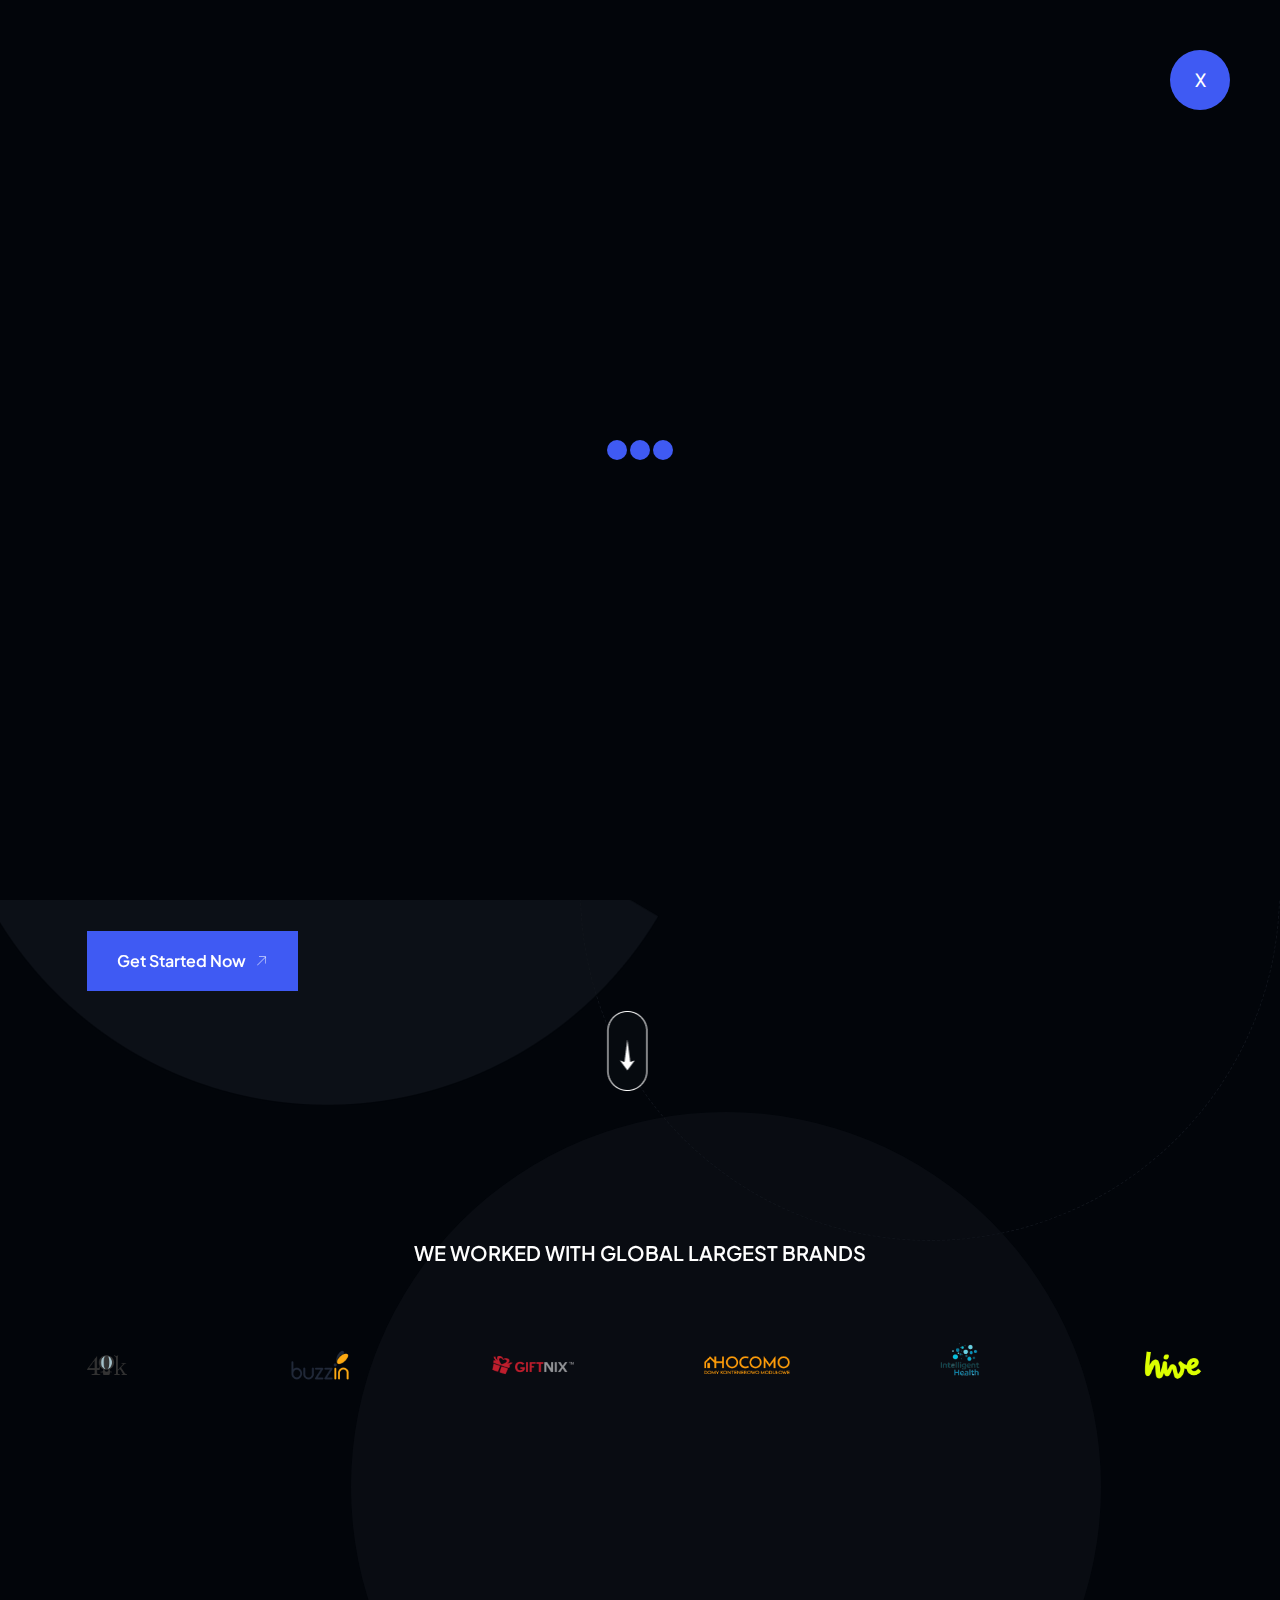
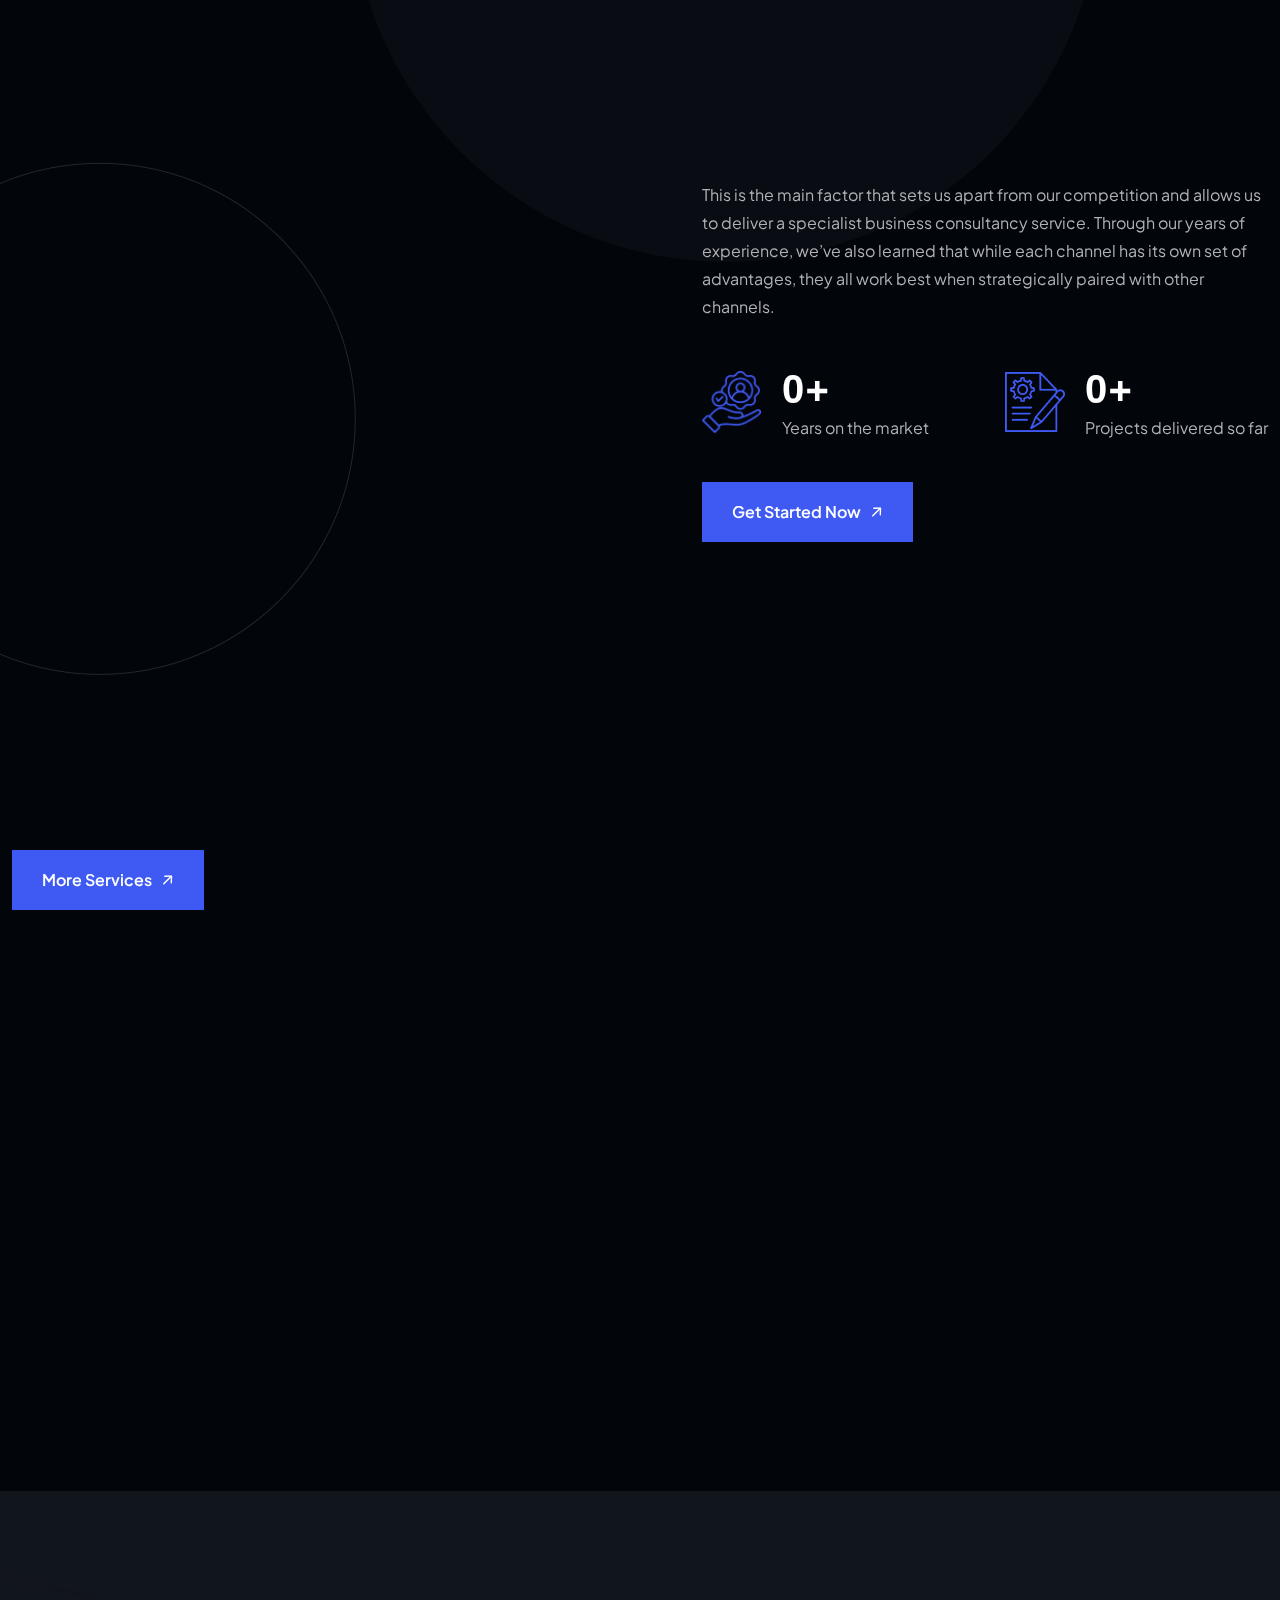
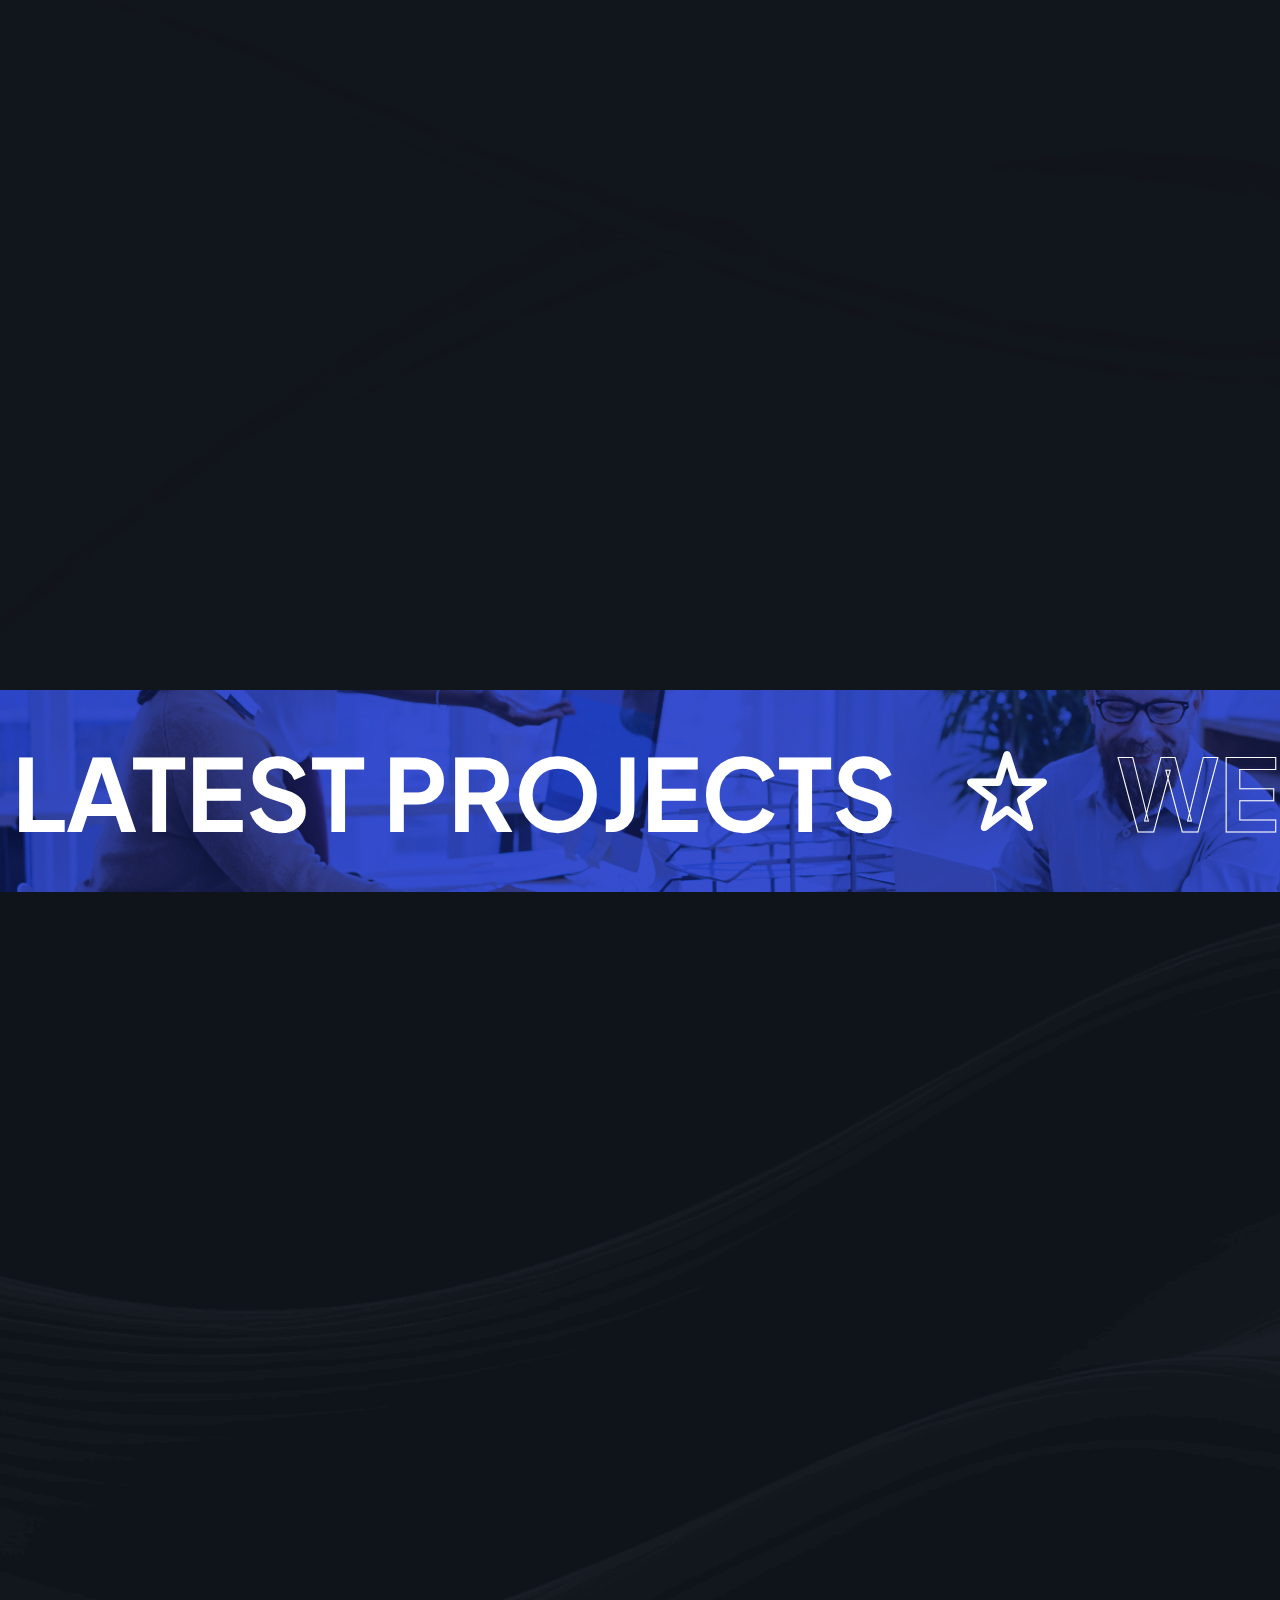
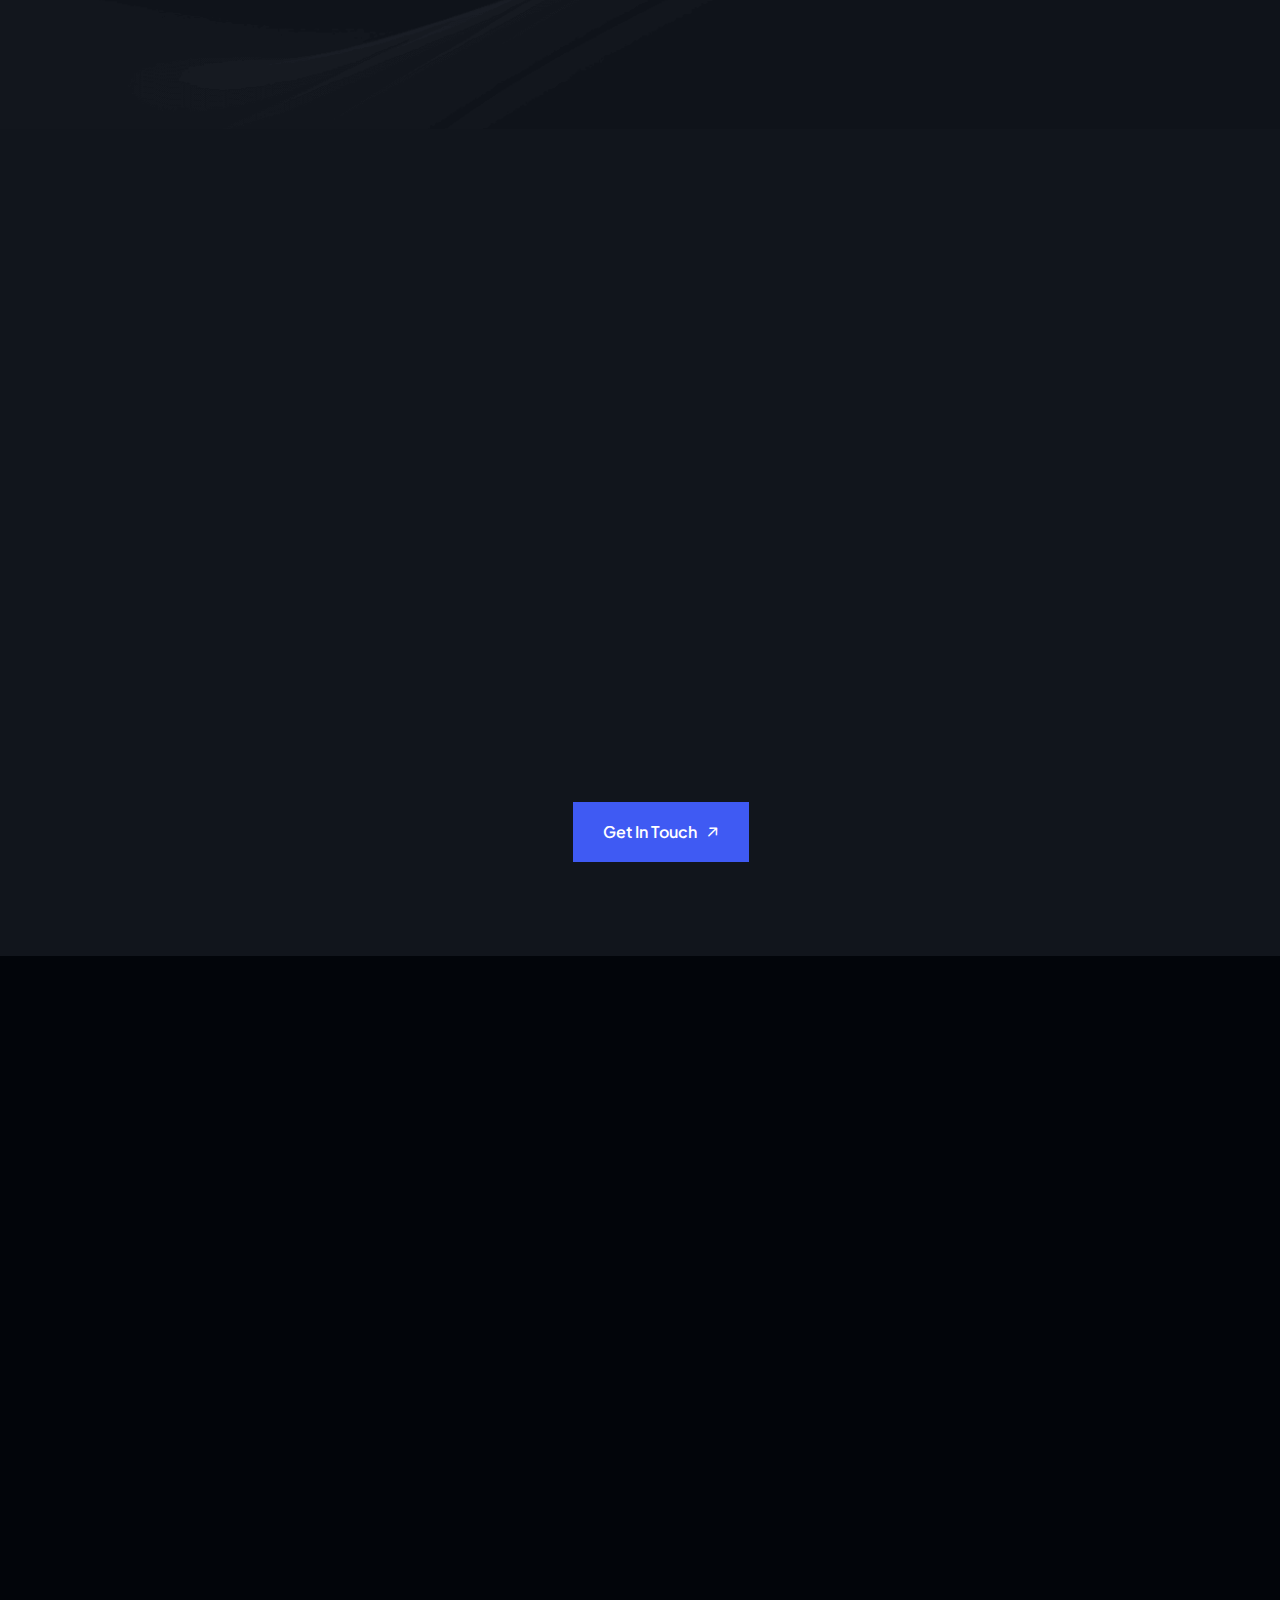
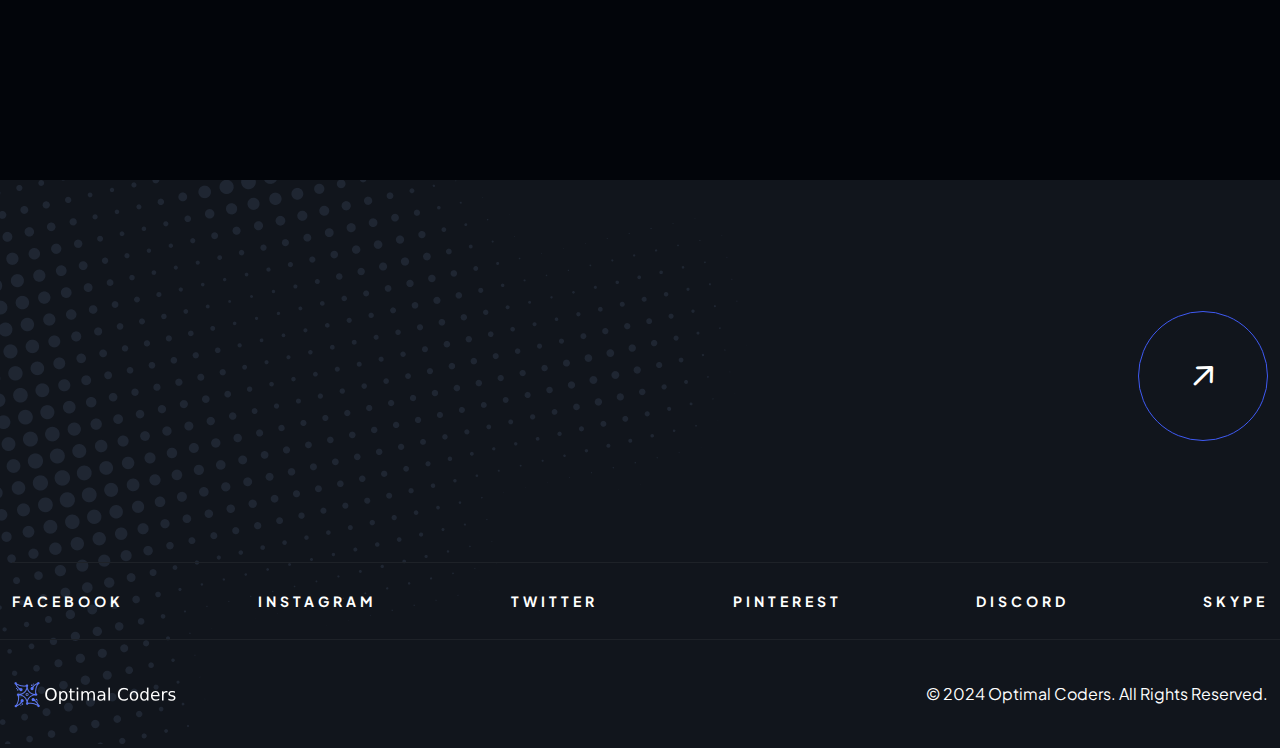
==== index.html @ 8aa58d74 "feat: clone a template and made a major updates" ====
<!DOCTYPE html>
<html class="no-js" lang="en">
    <head>
        <meta charset="utf-8">
        <meta http-equiv="x-ua-compatible" content="ie=edge">
        <meta name="viewport" content="width=device-width, initial-scale=1">
        <meta name="description" content="We established Optiaml Coders in 2013, and we&#039;ve grown ever since. Now we&#039;ve done dozens of successful projects. Contact us to talk about your app.">
        <meta property="og:locale" content="en_US" />
        <meta property="og:type" content="article" />
        <meta property="og:title" content="Software Development Experts - Optimal Coders" />
        <meta property="og:description" content="We established Optiaml Coders in 2013, and we&#039;ve grown ever since. Now we&#039;ve done dozens of successful projects. Contact us to talk about your app." />
        <meta property="og:url" content="https://optimalcoders.io/about-us/" />
        <meta property="og:site_name" content="Optimal Coders" />
        <!-- Site Title -->
        <title>Software Development Experts - Optimal Coders</title>

        <!-- Place favicon.ico in the root directory -->
        <link rel="shortcut icon" type="image/x-icon" href="assets/img/favicon.png">

        <!-- CSS here -->
        <link rel="stylesheet" href="assets/css/bootstrap.min.css">
        <link rel="stylesheet" href="assets/css/fontawesome.min.css">
        <link rel="stylesheet" href="assets/css/venobox.min.css">
        <link rel="stylesheet" href="assets/css/animate.min.css">
        <link rel="stylesheet" href="assets/css/keyframe-animation.css">
        <link rel="stylesheet" href="assets/css/odometer.min.css">
        <link rel="stylesheet" href="assets/css/nice-select.css">
        <link rel="stylesheet" href="assets/css/swiper.min.css">
        <link rel="stylesheet" href="assets/css/main.css">
    </head>

    <body>
        <!-- header-area-start -->
        <header class="header sticky-active">
            <div class="primary-header">
                <div class="primary-header-inner">
                    <div class="header-logo d-lg-block">
                        <a href="index.html">
                            <img src="assets/img/logo/logo.png" alt="Logo">
                        </a>
                    </div>
                    <div class="header-right-wrap">
                        <div class="header-menu-wrap">
                            <div class="mobile-menu-items">
                                <ul>
                                    <li class="menu-item-has-children active">
                                        <a href="index.html">Home</a>
                                        <ul>
                                            <li><a href="index.html">Web Design</a></li>
                                            <li><a href="index-2.html">Creative Studio</a></li>
                                            <li><a href="index.html">Web Development</a></li>
                                            <li><a href="index-4.html">Modern Agency</a></li>
                                        </ul>
                                    </li>
                                    <li class="menu-item-has-children">
                                        <a href="#">Pages</a>
                                        <ul>
                                            <li><a href="about.html">About</a></li>
                                            <li><a href="team.html">Team</a></li>
                                            <li><a href="team-details.html">Team Details</a></li>
                                            <li><a href="project.html">Portfolio</a></li>
                                            <li><a href="project-details.html">Portfolio Details</a></li>
                                            <li><a href="faq.html">Faq</a></li>
                                        </ul>
                                    </li>
                                    <li class="menu-item-has-children">
                                        <a href="service.html">Services</a>
                                        <ul>
                                            <li><a href="service.html">Service</a></li>
                                            <li><a href="service-details.html">Service Details</a></li>
                                        </ul>
                                    </li>
                                    <li><a href="contact.html">Contact</a></li>
                                </ul>
                            </div>
                        </div>
                        <!-- /.header-menu-wrap -->
                        <div class="header-right">
                            <div class="sidebar-icon">
                                <button class="sidebar-trigger open">
                                    <svg width="24" height="23" viewBox="0 0 24 23" fill="none" xmlns="http://www.w3.org/2000/svg">
                                        <path d="M0.300781 0H5.30078V5H0.300781V0Z" fill="currentColor"/>
                                        <path d="M0.300781 9H5.30078V14H0.300781V9Z" fill="currentColor"/>
                                        <path d="M0.300781 18H5.30078V23H0.300781V18Z" fill="currentColor"/>
                                        <path d="M9.30078 0H14.3008V5H9.30078V0Z" fill="currentColor"/>
                                        <path d="M9.30078 9H14.3008V14H9.30078V9Z" fill="currentColor"/>
                                        <path d="M9.30078 18H14.3008V23H9.30078V18Z" fill="currentColor"/>
                                        <path d="M18.3008 0H23.3008V5H18.3008V0Z" fill="currentColor"/>
                                        <path d="M18.3008 9H23.3008V14H18.3008V9Z" fill="currentColor"/>
                                        <path d="M18.3008 18H23.3008V23H18.3008V18Z" fill="currentColor"/>
                                        </svg>
                                </button>
                            </div>
                        </div>
                        <!-- /.header-right -->
                    </div>
                </div>
                <!-- /.primary-header-inner -->
            </div>
        </header>
        <!-- /.Main Header -->

        <div id="popup-search-box">
            <div class="box-inner-wrap d-flex align-items-center">
                <form id="form" action="#" method="get" role="search">
                    <input id="popup-search" type="text" name="s" placeholder="Type keywords here...">
                </form>
                <div class="search-close"><i class="fa-sharp fa-regular fa-xmark"></i></div>
            </div>
        </div>
        <!-- /#popup-search-box -->

        <div class="mobile-side-menu">
            <div class="side-menu-content">
                <div class="side-menu-head">
                    <a href="index.html"><img src="assets/img/logo/logo.png" alt="logo"></a>
                    <button class="mobile-side-menu-close"><i class="fa-regular fa-xmark"></i></button>
                </div>
                <div class="side-menu-wrap"></div>
                <ul class="side-menu-list">
                    <li><i class="fa-light fa-location-dot"></i>Address : <span>Amsterdam, 109-74</span></li>
                    <li><i class="fa-light fa-phone"></i>Phone : <a href="tel:+01569896654">+01 569 896 654</a></li>
                    <li><i class="fa-light fa-envelope"></i>Email : <a href="mailto:info@example.com">info@example.com</a></li>
                </ul>
            </div>
        </div>
        <!-- /.mobile-side-menu -->
        <div class="mobile-side-menu-overlay"></div>

        <div id="preloader">
            <div class="preloader-close">X</div>
            <div class="sk-three-bounce">
                <div class="sk-child sk-bounce1"></div>
                <div class="sk-child sk-bounce2"></div>
                <div class="sk-child sk-bounce3"></div>
            </div>
        </div>
        <!-- ./ preloader -->

        <div id="sidebar-area" class="sidebar-area">
            <button class="sidebar-trigger close">
                <svg
                    class="sidebar-close"
                    xmlns="http://www.w3.org/2000/svg"
                    xmlns:xlink="http://www.w3.org/1999/xlink"
                    x="0px"
                    y="0px"
                    width="16px"
                    height="12.7px"
                    viewBox="0 0 16 12.7"
                    style="enable-background: new 0 0 16 12.7"
                    xml:space="preserve"
                >
                    <g>
                        <rect
                            x="0"
                            y="5.4"
                            transform="matrix(0.7071 -0.7071 0.7071 0.7071 -2.1569 7.5208)"
                            width="16"
                            height="2"
                        ></rect>
                        <rect
                            x="0"
                            y="5.4"
                            transform="matrix(0.7071 0.7071 -0.7071 0.7071 6.8431 -3.7929)"
                            width="16"
                            height="2"
                        ></rect>
                    </g>
                </svg>
            </button>
            <div class="side-menu-content">
                <div class="side-menu-logo">
                    <a href="index.html"><img src="assets/img/logo/logo.png" alt="logo"></a>
                </div>
                <div class="side-menu-wrap"></div>
                <div class="side-menu-about">
                    <div class="side-menu-header">
                        <h3>About Us</h3>
                    </div>
                    <p>Lorem ipsum dolor sit amet, consectetur adipisicing elit, sed do eiusmod tempor incididunt ut labore et dolore magna aliqua. Ut enim ad minim veniam, quis nostrud nisi ut aliquip ex ea commodo consequat.</p>
                    <a href="contact.html" class="rr-primary-btn">Contact Us</a>
                </div>
                <div class="side-menu-contact">
                    <div class="side-menu-header">
                        <h3>Contact Us</h3>
                    </div>
                    <ul class="side-menu-list">
                        <li>
                            <i class="fas fa-map-marker-alt"></i>
                            <p>Valentin, Street Road 24, New York, </p>
                        </li>
                        <li>
                            <i class="fas fa-phone"></i>
                            <a href="tel:+000123456789">+000 123 (456) 789</a>
                        </li>
                        <li>
                            <i class="fas fa-envelope-open-text"></i>
                            <a href="mailto:Optimal Coderscontact@gmail.com">Optimal Coderscontact@gmail.com</a>
                        </li>
                    </ul>
                </div>
                <ul class="side-menu-social">
                    <li class="facebook"><a href="#"><i class="fab fa-facebook-f"></i></a></li>
                    <li class="instagram"><a href="#"><i class="fab fa-instagram"></i></a></li>
                    <li class="twitter"><a href="#"><i class="fab fa-twitter"></i></a></li>
                    <li class="g-plus"><a href="#"><i class="fab fa-fab fa-google-plus"></i></a></li>
                </ul>
            </div>
        </div>
        <!--/.sidebar-area-->

        <section class="hero-section-3">
            <div class="hero-round-img">
                <img src="assets/img/images/hero-img-5.png" alt="img">
            </div>
            <div class="shapes">
                <div class="round-shape"></div>
                <div class="round-shape-2"></div>
                <div class="border-shape"></div>
                <a href="#sponsor" class="scroll-down-btn"><img src="assets/img/icon/scroll.png" alt="scroll"></a>
            </div>
            <div class="container">
                <div class="hero-content-3">
                    <h1 class="title mb-0 anim-text">Turned</h1>
                    <h1 class="title anim-text"><br>Int<span>o</span> Reality</h1>
                    <p>Build a custom solution or scale your digital product by engaging our full-cycle development expertise.</p>
                    <a href="about.html" class="rr-primary-btn">Get Started Now<i class="fa-thin fa-arrow-right"></i></a>
                </div>
            </div>
        </section>
        <!-- ./ hero-section -->

        <section id="sponsor" class="sponsor-section p-relative z-1 pb-130">
            <div class="container">
                <div class="sponsor-text text-center">
                    <h4 class="title mb-50">WE WORKED WITH GLOBAL LARGEST BRANDS</h4>
                </div>
                <div class="sponsor-carousel-2 swiper">
                    <div class="swiper-wrapper">
                        <div class="swiper-slide">
                            <div class="sponsor-item text-center">
                                <a href="#"><img src="assets/img/sponsor/40k-1.png" alt="sponsor"></a>
                            </div>
                        </div>
                        <div class="swiper-slide">
                            <div class="sponsor-item text-center">
                                <a href="#"><img src="assets/img/sponsor/buzzin-500.png" alt="sponsor"></a>
                            </div>
                        </div>
                        <div class="swiper-slide">
                            <div class="sponsor-item text-center">
                                <a href="#"><img src="assets/img/sponsor/giftnix_color_500.png" alt="sponsor"></a>
                            </div>
                        </div>
                        <div class="swiper-slide">
                            <div class="sponsor-item text-center">
                                <a href="#"><img src="assets/img/sponsor/hocomo_color_500.png" alt="sponsor"></a>
                            </div>
                        </div>
                        <div class="swiper-slide">
                            <div class="sponsor-item text-center">
                                <a href="#"><img src="assets/img/sponsor/Intelligent-Health-1.png" alt="sponsor"></a>
                            </div>
                        </div>
                        <div class="swiper-slide">
                            <div class="sponsor-item text-center">
                                <a href="#"><img src="assets/img/sponsor/hive_color_500.png" alt="sponsor"></a>
                            </div>
                        </div>
                    </div>
                </div>
            </div>
        </section>
        <!-- ./ sponsor-section -->

        <section class="about-section-4 pb-130">
            <div class="shape"><img src="assets/img/shapes/about-shape-3.png" alt="shape"></div>
            <div class="container">
                <div class="row gy-lg-0 gy-4 align-items-center">
                    <div class="col-lg-6 col-md-12">
                        <div class="about-img-wrap-4">
                            <div class="about-img img-1 reveal">
                                <img src="assets/img/images/about-img-6.png" alt="img">
                            </div>
                            <div class="about-img img-2 reveal">
                                <img src="assets/img/images/about-img-7.png" alt="img">
                            </div>
                        </div>
                    </div>
                    <div class="col-lg-6 col-md-12">
                        <div class="about-content-4">
                            <div class="section-heading heading-3 mb-0">
                                <h4 class="sub-heading after-none" data-text-animation="fade-in" data-duration="1.5">About Our Company</h4>
                                <h2 class="section-title t-up" data-text-animation data-split="word" data-duration="1">We want to bring business and the digital world together</h2>
                                <p>This is the main factor that sets us apart from our competition and allows us to deliver a specialist business consultancy service. Through our years of experience, we’ve also learned that while each channel has its own set of advantages, they all work best when strategically paired with other channels.</p>
                            </div>
                            <div class="about-counter-wrap">
                                <div class="about-counter">
                                    <div class="icon"><img src="assets/img/icon/about-3.png" alt="icon"></div>
                                    <div class="content">
                                        <h3 class="title"><span class="odometer" data-count="11">0</span>+</h3>
                                        <p>Years on the market</p>
                                    </div>
                                </div>
                                <div class="about-counter">
                                    <div class="icon"><img src="assets/img/icon/about-4.png" alt="icon"></div>
                                    <div class="content">
                                        <h3 class="title"><span class="odometer" data-count="300">0</span>+</h3>
                                        <p>Projects delivered so far</p>
                                    </div>
                                </div>
                            </div>
                            <a href="about.html" class="rr-primary-btn">Get Started Now <i class="fa-sharp fa-regular fa-arrow-right"></i></a>
                        </div>
                    </div>
                </div>
            </div>
        </section>
        <!-- ./ about-section -->

        <section class="service-section-3 pb-130 fade-wrapper">
            <div class="container">
                <div class="row gy-lg-0 gy-4">
                    <div class="col-lg-4 col-md-12">
                        <div class="service-left sticky-widget">
                            <div class="section-heading heading-3">
                                <h4 class="sub-heading after-none" data-text-animation="fade-in" data-duration="1.5">Service We Offer</h4>
                                <h2 class="section-title" data-text-animation data-split="word" data-duration="1">We’ve amazing web solutions</h2>
                                <a href="service.html" class="rr-primary-btn">More Services <i class="fa-sharp fa-regular fa-arrow-right"></i></a>
                            </div>
                        </div>
                    </div>
                    <div class="col-lg-8 col-md-12">
                        <div class="service-box-wrap fade-top">
                            <div class="service-box">
                                <span class="number">01</span>
                                <div class="icon">
                                    <svg width="61" height="61" viewBox="0 0 61 61" fill="currentColor" xmlns="http://www.w3.org/2000/svg">
                                        <path d="M11.8887 0.563477C10.244 0.563477 8.89062 1.91686 8.89062 3.56156V35.5616C8.89062 36.8962 10.8926 36.8962 10.8926 35.5616V10.5674H50.8867V35.5616C50.8565 36.9252 52.9173 36.9252 52.8867 35.5616V3.56156C52.8867 1.91686 51.5353 0.563477 49.8906 0.563477H11.8887ZM11.8887 2.56547H49.8906C50.4619 2.56547 50.8867 2.99025 50.8867 3.56156V8.56544H10.8926V3.56156C10.8926 2.99025 11.3174 2.56547 11.8887 2.56547ZM13.8906 4.56354C13.3383 4.56354 12.8906 5.01129 12.8906 5.56355C12.8906 6.11586 13.3383 6.56345 13.8906 6.56345C14.4429 6.56345 14.8906 6.11586 14.8906 5.56355C14.8906 5.01129 14.4429 4.56354 13.8906 4.56354ZM17.8906 4.56354C17.3384 4.56354 16.8906 5.01129 16.8906 5.56355C16.8906 6.11586 17.3384 6.56345 17.8906 6.56345C18.4429 6.56345 18.8906 6.11586 18.8906 5.56355C18.8906 5.01129 18.4429 4.56354 17.8906 4.56354ZM21.8906 4.56354C21.3384 4.56354 20.8906 5.01129 20.8906 5.56355C20.8906 6.11586 21.3384 6.56345 21.8906 6.56345C22.4429 6.56345 22.8906 6.11586 22.8906 5.56355C22.8906 5.01129 22.4429 4.56354 21.8906 4.56354ZM35.8398 4.5655C34.4897 4.65734 34.5818 6.5986 35.8867 6.56553H47.8906C49.1947 6.53529 49.1947 4.59441 47.8906 4.5655H35.8398ZM3.89453 6.56553C2.24984 6.56553 0.890625 7.91695 0.890625 9.56165V45.5635C0.890625 47.2082 2.24984 48.5616 3.89453 48.5616H57.8926C59.5373 48.5616 60.8906 47.2082 60.8906 45.5635V9.56154C60.8906 7.91684 59.5373 6.56541 57.8926 6.56541H55.8926C54.5293 6.53518 54.5293 8.59568 55.8926 8.56544H57.8926C58.4639 8.56544 58.8887 8.99022 58.8887 9.56154V38.5654H2.89062V9.56154C2.89062 8.99022 3.32325 8.56544 3.89453 8.56544H5.88671C7.24995 8.59568 7.24995 6.53518 5.88671 6.56541L3.89453 6.56553ZM33.9023 14.5479C33.4627 14.5449 33.0728 14.8296 32.9414 15.2492L26.9395 33.2471C26.5163 34.5128 28.4147 35.1475 28.8379 33.8819L34.8398 15.878C35.0662 15.2305 34.5883 14.5524 33.9023 14.5479ZM38.25 20.3292L43.3281 24.5655L38.25 28.796C37.165 29.6454 38.5047 31.2483 39.5332 30.3312L45.5273 25.3331C46.006 24.9333 46.006 24.1978 45.5273 23.798L39.5332 18.7921C39.354 18.6387 39.1264 18.5536 38.8398 18.5539C37.8946 18.6367 37.5519 19.7642 38.25 20.3292ZM22.8652 18.5558C22.64 18.5634 22.4239 18.6465 22.252 18.792L16.252 23.7979C15.7733 24.1977 15.7733 24.9332 16.252 25.3329L22.252 30.3311C23.2839 31.2922 24.662 29.6358 23.5293 28.7959L18.4512 24.5653L23.5293 20.3291C24.2682 19.7241 23.8198 18.5267 22.8652 18.5558ZM2.89062 40.5674H58.8887V45.5635C58.8887 46.1348 58.4639 46.5596 57.8926 46.5596H3.89453C3.32325 46.5596 2.89062 46.1348 2.89062 45.5635V40.5674ZM32.9453 42.5655L28.8418 42.5675C27.5671 42.7198 27.6527 44.5255 28.8887 44.5597H32.8906C34.264 44.681 34.3783 42.5931 32.9453 42.5655ZM25.2812 50.4834C24.8799 50.4758 24.5123 50.7071 24.3477 51.0732C23.8661 52.1061 23.0034 53.3122 21.5137 54.5615H19.8906C18.2459 54.5615 16.8945 55.9228 16.8945 57.5675V59.5597C16.8925 60.1119 17.3384 60.5613 17.8906 60.5635H43.8887C44.444 60.5655 44.8947 60.115 44.8926 59.5597V57.5675C44.8926 55.9228 43.5334 54.5615 41.8887 54.5615H40.2676C38.778 53.3123 37.9151 52.106 37.4336 51.0732C37.2643 50.6976 36.8821 50.4643 36.4707 50.4853C35.7563 50.5231 35.3101 51.2748 35.6211 51.919C36.0109 52.7552 36.6062 53.652 37.4082 54.5615H24.373C25.175 53.652 25.7703 52.7552 26.1602 51.919C26.4776 51.2632 26.0097 50.4989 25.2812 50.4834ZM19.8906 56.5635H41.8887C42.4599 56.5635 42.8926 56.9962 42.8926 57.5675V58.5636H18.8945V57.5675C18.8945 56.9962 19.3193 56.5635 19.8906 56.5635Z" fill="currentColor"/>
                                    </svg>
                                </div>
                                <h3 class="title"><a href="service-details.html">Web Development</a></h3>
                                <div class="service-img"><img src="assets/img/service/service-img-1.png" alt="service"></div>
                            </div>
                            <div class="service-box">
                                <span class="number">02</span>
                                <div class="icon">
                                    <svg width="65" height="54" viewBox="0 0 65 54" fill="currentColor" xmlns="http://www.w3.org/2000/svg">
                                        <path d="M63.4256 11.1626H1.95054C1.36547 11.1626 0.890625 10.6878 0.890625 10.1027V3.74322C0.890625 1.99012 2.31727 0.563477 4.07037 0.563477H61.3058C63.0589 0.563477 64.4855 1.99012 64.4855 3.74322V10.1027C64.4855 10.6878 64.0107 11.1626 63.4256 11.1626ZM3.01045 9.0428H62.3657V3.74322C62.3657 3.16027 61.8887 2.68331 61.3058 2.68331H4.07037C3.48742 2.68331 3.01045 3.16027 3.01045 3.74322V9.0428Z" fill="currentColor"/>
                                        <path d="M12.5497 23.8816H6.1902C5.60513 23.8816 5.13028 23.4068 5.13028 22.8217C5.13028 22.2366 5.60513 21.7618 6.1902 21.7618H12.5497C13.1348 21.7618 13.6096 22.2366 13.6096 22.8217C13.6096 23.4068 13.1348 23.8816 12.5497 23.8816Z" fill="currentColor"/>
                                        <path d="M18.9092 19.642H6.1902C5.60513 19.642 5.13028 19.1671 5.13028 18.582C5.13028 17.997 5.60513 17.5221 6.1902 17.5221H18.9092C19.4943 17.5221 19.9691 17.997 19.9691 18.582C19.9691 19.1671 19.4943 19.642 18.9092 19.642Z" fill="currentColor"/>
                                        <path d="M14.6695 6.92297C15.2549 6.92297 15.7294 6.44843 15.7294 5.86305C15.7294 5.27768 15.2549 4.80314 14.6695 4.80314C14.0841 4.80314 13.6096 5.27768 13.6096 5.86305C13.6096 6.44843 14.0841 6.92297 14.6695 6.92297Z" fill="currentColor"/>
                                        <path d="M10.4299 6.92297C11.0152 6.92297 11.4898 6.44843 11.4898 5.86305C11.4898 5.27768 11.0152 4.80314 10.4299 4.80314C9.84448 4.80314 9.36994 5.27768 9.36994 5.86305C9.36994 6.44843 9.84448 6.92297 10.4299 6.92297Z" fill="currentColor"/>
                                        <path d="M6.1902 6.92297C6.77557 6.92297 7.25011 6.44843 7.25011 5.86305C7.25011 5.27768 6.77557 4.80314 6.1902 4.80314C5.60483 4.80314 5.13028 5.27768 5.13028 5.86305C5.13028 6.44843 5.60483 6.92297 6.1902 6.92297Z" fill="currentColor"/>
                                        <path d="M61.3058 53.5592H54.9463C54.3612 53.5592 53.8864 53.0844 53.8864 52.4993C53.8864 51.9142 54.3612 51.4394 54.9463 51.4394H61.3058C61.8887 51.4394 62.3657 50.9646 62.3657 50.3795V3.74322C62.3657 3.15815 61.8887 2.68331 61.3058 2.68331H4.07037C3.48742 2.68331 3.01045 3.15815 3.01045 3.74322V50.3795C3.01045 50.9646 3.48742 51.4394 4.07037 51.4394H27.3885C27.9736 51.4394 28.4484 51.9142 28.4484 52.4993C28.4484 53.0844 27.9736 53.5592 27.3885 53.5592H4.07037C2.31727 53.5592 0.890625 52.1326 0.890625 50.3795V3.74322C0.890625 1.99012 2.31727 0.563477 4.07037 0.563477H61.3058C63.0589 0.563477 64.4855 1.99012 64.4855 3.74322V50.3795C64.4855 52.1326 63.0589 53.5592 61.3058 53.5592Z" fill="currentColor"/>
                                        <path d="M49.6912 53.5635C49.4051 53.5635 49.121 53.449 48.9132 53.2222L46.3059 50.3943C46.0133 50.0785 45.9412 49.6164 46.1236 49.2284C46.645 48.1092 47.0245 46.9517 47.2492 45.7879C47.3319 45.364 47.6604 45.0333 48.0844 44.9485L51.7665 44.2108V41.7094L48.0844 40.9717C47.6626 40.8869 47.334 40.5562 47.2492 40.1322C47.0266 38.9684 46.645 37.811 46.1236 36.6896C45.9412 36.2996 46.0133 35.8396 46.3059 35.5237L48.8581 32.7552L47.3891 30.7308L43.9656 32.3058C43.5734 32.4839 43.1134 32.4139 42.7997 32.1193C41.8945 31.2756 40.9109 30.5548 39.8743 29.9804C39.4991 29.7726 39.2871 29.3571 39.3359 28.931L39.7747 25.2023L37.3941 24.4285L35.552 27.71C35.34 28.0852 34.9139 28.2887 34.4984 28.2421C33.3092 28.0958 32.0691 28.0958 30.8799 28.2421C30.458 28.2972 30.0383 28.0852 29.8242 27.71L27.9842 24.4285L25.6036 25.2023L26.0424 28.931C26.0912 29.3571 25.8792 29.7726 25.504 29.9804C24.4674 30.5548 23.4838 31.2756 22.5786 32.1193C22.267 32.4139 21.8049 32.4839 21.4127 32.3058L17.9892 30.7308L16.5201 32.7573L19.0724 35.5258C19.3649 35.8417 19.437 36.3038 19.2547 36.6917C18.7332 37.811 18.3538 38.9684 18.1291 40.1322C18.0464 40.5562 17.7178 40.8869 17.2939 40.9717L13.6096 41.7094V44.2108L17.2917 44.9485C17.7136 45.0333 18.0422 45.364 18.127 45.7879C18.2563 46.4514 18.4365 47.1298 18.6718 47.7997C18.8625 48.3529 18.57 48.955 18.0167 49.1479C17.4635 49.3408 16.8614 49.0482 16.6664 48.495C16.482 47.965 16.3251 47.4266 16.1958 46.8924L12.3419 46.1186C11.8459 46.019 11.4898 45.5844 11.4898 45.0799V40.8403C11.4898 40.3357 11.8459 39.9012 12.3419 39.8015L16.1958 39.0299C16.4057 38.1608 16.6855 37.298 17.0395 36.4522L14.3685 33.5565C14.0251 33.1855 13.9912 32.6238 14.2901 32.2147L16.783 28.7827C17.0819 28.3757 17.6224 28.2294 18.0824 28.4435L21.6628 30.0906C22.356 29.4928 23.0895 28.9565 23.8505 28.488L23.3905 24.5854C23.3333 24.0851 23.6364 23.6103 24.1176 23.4534L28.1495 22.1412C28.6244 21.9865 29.1543 22.1879 29.4023 22.6309L31.325 26.0608C32.2238 25.9824 33.1417 25.9824 34.0405 26.0608L35.9653 22.6309C36.2112 22.19 36.7433 21.9865 37.216 22.1412L41.2479 23.4513C41.7291 23.6082 42.0323 24.0809 41.975 24.5833L41.515 28.488C42.2761 28.9565 43.0095 29.4928 43.7027 30.0906L47.2831 28.4435C47.7431 28.2294 48.2879 28.3757 48.5826 28.7827L51.0755 32.2125C51.3744 32.6217 51.3405 33.1834 50.997 33.5544L48.3261 36.4501C48.6801 37.2938 48.962 38.1587 49.1698 39.0278L53.0236 39.7994C53.5302 39.9012 53.8864 40.3357 53.8864 40.8403V45.0799C53.8864 45.5844 53.5302 46.019 53.0342 46.1186L49.1804 46.8903C48.9705 47.7594 48.6907 48.6222 48.3367 49.468L50.4734 51.7849C50.872 52.2153 50.8444 52.8851 50.4141 53.2837C50.2085 53.4702 49.9498 53.5635 49.6912 53.5635ZM32.6881 53.5592C32.103 53.5592 31.6282 53.0844 31.6282 52.4993C31.6282 51.9142 32.103 51.4394 32.6881 51.4394C37.3644 51.4394 41.1674 47.6364 41.1674 42.9601C41.1674 38.2837 37.3644 34.4808 32.6881 34.4808C28.0117 34.4808 24.2088 38.2837 24.2088 42.9601C24.2088 44.6687 24.7133 46.3158 25.6693 47.7212C25.9979 48.2045 25.8749 48.8638 25.3895 49.1945C24.9104 49.5231 24.2512 49.4022 23.9183 48.9147C22.7228 47.1552 22.0889 45.0969 22.0889 42.9601C22.0889 37.1157 26.8437 32.3609 32.6881 32.3609C38.5324 32.3609 43.2872 37.1157 43.2872 42.9601C43.2872 48.8045 38.5324 53.5592 32.6881 53.5592Z" fill="currentColor"/>
                                    </svg>
                                </div>
                                <h3 class="title"><a href="service-details.html">Mobile Application</a></h3>
                                <div class="service-img"><img src="assets/img/service/service-img-2.png" alt="service"></div>
                            </div>
                            <div class="service-box">
                                <span class="number">03</span>
                                <div class="icon">
                                    <svg width="61" height="61" viewBox="0 0 61 61" fill="currentColor" xmlns="http://www.w3.org/2000/svg">
                                        <path d="M56.0519 47.0151H33.6971C33.59 46.5836 33.3854 46.1823 33.099 45.8422L27.7542 39.6119C27.6634 39.5058 27.5508 39.4206 27.424 39.3621C27.2972 39.3036 27.1593 39.2733 27.0197 39.2732H16.3745V38.3054C16.3745 38.0487 16.2725 37.8026 16.0911 37.6211C15.9096 37.4396 15.6634 37.3377 15.4068 37.3377H1.85837C1.60171 37.3377 1.35556 37.4396 1.17407 37.6211C0.992583 37.8026 0.890625 38.0487 0.890625 38.3054V59.5957C0.890625 59.8524 0.992583 60.0985 1.17407 60.28C1.35556 60.4615 1.60171 60.5635 1.85837 60.5635H9.6003C9.85696 60.5635 10.1031 60.4615 10.2846 60.28C10.4661 60.0985 10.568 59.8524 10.568 59.5957V58.628H15.4068C15.6634 58.628 15.9096 58.526 16.0911 58.3445C16.2725 58.1631 16.3745 57.9169 16.3745 57.6602V56.6925H22.8584L28.4209 60.4009C28.5792 60.5064 28.765 60.5629 28.9551 60.5635C29.0248 60.5633 29.0942 60.5558 29.1622 60.5412L60.13 53.767C60.3456 53.7198 60.5386 53.6003 60.6769 53.4283C60.8153 53.2563 60.8907 53.0423 60.8906 52.8215V51.8538C60.8891 50.571 60.3788 49.3411 59.4717 48.434C58.5646 47.5269 57.3347 47.0166 56.0519 47.0151ZM8.63256 58.628H2.82611V39.2732H8.63256V58.628ZM14.439 56.6925H10.568V39.2732H14.439V56.6925ZM58.9551 52.0473L29.1487 58.5632L23.6848 54.9196C23.5259 54.814 23.3395 54.7575 23.1487 54.757H16.3745V41.2086H26.5745L31.6251 47.1012C31.7756 47.2766 31.8583 47.5001 31.8584 47.7312V48.9506C31.8584 49.2072 31.7564 49.4534 31.5749 49.6349C31.3934 49.8164 31.1473 49.9183 30.8906 49.9183H29.7574C29.6302 49.9184 29.5042 49.8934 29.3866 49.8448C29.269 49.7961 29.1622 49.7248 29.0722 49.6348L24.8006 45.3632L23.4322 46.7315L27.7038 51.0032C27.9728 51.2738 28.2928 51.4884 28.6453 51.6344C28.9978 51.7804 29.3758 51.855 29.7574 51.8538H30.8906C31.6606 51.8538 32.3991 51.5479 32.9435 51.0035C33.488 50.459 33.7938 49.7206 33.7938 48.9506H56.0519C56.8219 48.9506 57.5603 49.2564 58.1048 49.8009C58.6493 50.3454 58.9551 51.0838 58.9551 51.8538V52.0473Z" fill="currentColor"/>
                                        <path d="M59.9229 29.5957H57.9874V8.30541C57.9874 7.53543 57.6815 6.79698 57.1371 6.25252C56.5926 5.70806 55.8542 5.40219 55.0842 5.40219H48.2577C48.2438 5.37848 48.2286 5.35555 48.2122 5.33348L45.4755 2.59573C45.294 2.41431 45.0479 2.31239 44.7913 2.31239C44.5347 2.31239 44.2886 2.41431 44.1071 2.59573L43.1026 3.60025C42.6005 3.33776 42.0762 3.12014 41.5358 2.94993V1.53122C41.5358 1.27456 41.4338 1.02841 41.2523 0.846922C41.0709 0.665435 40.8247 0.563477 40.568 0.563477H36.6971C36.4404 0.563477 36.1943 0.665435 36.0128 0.846922C35.8313 1.02841 35.7293 1.27456 35.7293 1.53122V2.94993C35.1889 3.12014 34.6646 3.33776 34.1626 3.60025L33.158 2.59573C32.9766 2.41431 32.7305 2.31239 32.4739 2.31239C32.2172 2.31239 31.9711 2.41431 31.7897 2.59573L29.0519 5.33348C29.0359 5.35557 29.021 5.37851 29.0074 5.40219H22.1809C21.411 5.40219 20.6725 5.70806 20.1281 6.25252C19.5836 6.79698 19.2777 7.53543 19.2777 8.30541V14.1119H1.85837C1.60171 14.1119 1.35556 14.2138 1.17407 14.3953C0.992583 14.5768 0.890625 14.8229 0.890625 15.0796V26.6925C0.890625 26.9492 0.992583 27.1953 1.17407 27.3768C1.35556 27.5583 1.60171 27.6602 1.85837 27.6602H19.2777V29.5957H17.3422C17.0856 29.5957 16.8394 29.6977 16.6579 29.8792C16.4765 30.0607 16.3745 30.3068 16.3745 30.5635V34.4344C16.3745 35.2044 16.6804 35.9429 17.2248 36.4873C17.7693 37.0318 18.5077 37.3377 19.2777 37.3377H57.9874C58.7574 37.3377 59.4958 37.0318 60.0403 36.4873C60.5847 35.9429 60.8906 35.2044 60.8906 34.4344V30.5635C60.8906 30.3068 60.7887 30.0607 60.6072 29.8792C60.4257 29.6977 60.1795 29.5957 59.9229 29.5957ZM56.0519 8.30541V29.5957H54.1164V10.2409C54.1164 9.98423 54.0145 9.73809 53.833 9.5566C53.6515 9.37511 53.4053 9.27315 53.1487 9.27315H47.859C47.6888 8.73277 47.4712 8.20847 47.2087 7.70638L47.5774 7.33767H55.0842C55.3408 7.33767 55.587 7.43963 55.7685 7.62112C55.95 7.8026 56.0519 8.04875 56.0519 8.30541ZM26.0519 26.6925V15.0796C26.0519 14.8229 25.95 14.5768 25.7685 14.3953C25.587 14.2138 25.3408 14.1119 25.0842 14.1119V11.2086H27.0197V14.1119C27.0197 14.3685 27.1216 14.6147 27.3031 14.7962C27.4846 14.9776 27.7307 15.0796 27.9874 15.0796H29.4061C29.5763 15.62 29.7939 16.1443 30.0564 16.6464L29.0519 17.6509C28.8705 17.8324 28.7686 18.0785 28.7686 18.3351C28.7686 18.5917 28.8705 18.8378 29.0519 19.0193L31.7897 21.757C31.9711 21.9384 32.2172 22.0404 32.4739 22.0404C32.7305 22.0404 32.9766 21.9384 33.158 21.757L34.1626 20.7525C34.6646 21.015 35.1889 21.2327 35.7293 21.4028V22.8215C35.7293 23.0782 35.8313 23.3244 36.0128 23.5058C36.1943 23.6873 36.4404 23.7893 36.6971 23.7893H40.568C40.8247 23.7893 41.0709 23.6873 41.2523 23.5058C41.4338 23.3244 41.5358 23.0782 41.5358 22.8215V21.4028C42.0762 21.2324 42.6005 21.0144 43.1026 20.7515L44.1071 21.757C44.2886 21.9384 44.5347 22.0404 44.7913 22.0404C45.0479 22.0404 45.294 21.9384 45.4755 21.757L48.2132 19.0193C48.3946 18.8378 48.4965 18.5917 48.4965 18.3351C48.4965 18.0785 48.3946 17.8324 48.2132 17.6509L47.2097 16.6464C47.4718 16.1443 47.6891 15.62 47.859 15.0796H49.2777C49.5344 15.0796 49.7805 14.9776 49.962 14.7962C50.1435 14.6147 50.2455 14.3685 50.2455 14.1119V11.2086H52.1809V29.5957H25.0842V27.6602C25.3408 27.6602 25.587 27.5583 25.7685 27.3768C25.95 27.1953 26.0519 26.9492 26.0519 26.6925ZM31.09 10.4557C31.283 9.60735 31.6191 8.79803 32.0839 8.06251C32.201 7.87677 32.2515 7.6567 32.2271 7.43845C32.2027 7.2202 32.1047 7.01676 31.9493 6.86154L31.1055 6.01767L32.4739 4.64928L33.3177 5.49315C33.4729 5.64852 33.6764 5.74647 33.8946 5.77091C34.1129 5.79536 34.3329 5.74484 34.5187 5.62767C35.2542 5.16289 36.0635 4.8268 36.9119 4.6338C37.1259 4.58507 37.317 4.46505 37.4538 4.29342C37.5906 4.1218 37.665 3.90876 37.6648 3.68928V2.49896H39.6003V3.68928C39.6001 3.90876 39.6745 4.1218 39.8113 4.29342C39.9481 4.46505 40.1392 4.58507 40.3532 4.6338C41.2016 4.8268 42.0109 5.16289 42.7464 5.62767C42.9322 5.74484 43.1522 5.79536 43.3705 5.77091C43.5887 5.74647 43.7922 5.64852 43.9474 5.49315L44.7913 4.64928L46.1597 6.01767L45.3158 6.86154C45.1604 7.01676 45.0625 7.2202 45.038 7.43845C45.0136 7.6567 45.0641 7.87677 45.1813 8.06251C45.646 8.79803 45.9821 9.60735 46.1751 10.4557C46.2239 10.6697 46.3439 10.8608 46.5155 10.9976C46.6871 11.1344 46.9002 11.2088 47.1197 11.2086H48.31V13.1441H47.1197C46.9002 13.1439 46.6871 13.2183 46.5155 13.3551C46.3439 13.4919 46.2239 13.683 46.1751 13.897C45.9821 14.7454 45.646 15.5547 45.1813 16.2902C45.0641 16.476 45.0136 16.6961 45.038 16.9143C45.0625 17.1326 45.1604 17.336 45.3158 17.4912L46.1597 18.3351L44.7913 19.7035L43.9474 18.8596C43.7922 18.7045 43.589 18.6067 43.371 18.5822C43.1529 18.5578 42.933 18.6082 42.7474 18.7251C42.0117 19.1896 41.2025 19.5257 40.3542 19.719C40.1401 19.7675 39.949 19.8873 39.812 20.0587C39.675 20.2301 39.6004 20.4431 39.6003 20.6625V21.8538H37.6648V20.6625C37.6648 20.4431 37.5901 20.2301 37.4531 20.0587C37.3162 19.8873 37.125 19.7675 36.9109 19.719C36.0627 19.5257 35.2534 19.1896 34.5177 18.7251C34.3321 18.6082 34.1122 18.5578 33.8942 18.5822C33.6761 18.6067 33.4729 18.7045 33.3177 18.8596L32.4739 19.7035L31.1055 18.3351L31.9493 17.4912C32.1047 17.336 32.2027 17.1326 32.2271 16.9143C32.2515 16.6961 32.201 16.476 32.0839 16.2902C31.6191 15.5547 31.283 14.7454 31.09 13.897C31.0413 13.683 30.9212 13.4919 30.7496 13.3551C30.578 13.2183 30.3649 13.1439 30.1455 13.1441H28.9551V11.2086H30.1455C30.3649 11.2088 30.578 11.1344 30.7496 10.9976C30.9212 10.8608 31.0413 10.6697 31.09 10.4557ZM21.2132 8.30541C21.2132 8.04875 21.3152 7.8026 21.4966 7.62112C21.6781 7.43963 21.9243 7.33767 22.1809 7.33767H29.6877L30.0564 7.70638C29.7939 8.20847 29.5763 8.73277 29.4061 9.27315H24.1164C23.8598 9.27315 23.6136 9.37511 23.4321 9.5566C23.2506 9.73809 23.1487 9.98423 23.1487 10.2409V14.1119H21.2132V8.30541ZM2.82611 16.0473H24.1164V25.7248H2.82611V16.0473ZM21.2132 27.6602H23.1487V29.5957H21.2132V27.6602ZM58.9551 34.4344C58.9551 34.6911 58.8532 34.9373 58.6717 35.1187C58.4902 35.3002 58.2441 35.4022 57.9874 35.4022H19.2777C19.0211 35.4022 18.7749 35.3002 18.5934 35.1187C18.4119 34.9373 18.31 34.6911 18.31 34.4344V31.5312H58.9551V34.4344Z" fill="currentColor"/>
                                        <path d="M38.6326 17.9828C39.781 17.9828 40.9036 17.6423 41.8584 17.0043C42.8133 16.3662 43.5575 15.4594 43.997 14.3984C44.4365 13.3374 44.5515 12.1699 44.3274 11.0436C44.1034 9.91726 43.5504 8.88265 42.7383 8.0706C41.9263 7.25855 40.8917 6.70554 39.7653 6.4815C38.639 6.25745 37.4715 6.37244 36.4105 6.81192C35.3495 7.25139 34.4427 7.99562 33.8047 8.95049C33.1666 9.90535 32.8261 11.028 32.8261 12.1764C32.8276 13.7159 33.4399 15.1919 34.5285 16.2805C35.6171 17.3691 37.0931 17.9813 38.6326 17.9828ZM38.6326 8.30541C39.3982 8.30541 40.1466 8.53244 40.7832 8.95779C41.4197 9.38313 41.9159 9.9877 42.2089 10.695C42.5019 11.4024 42.5785 12.1807 42.4291 12.9316C42.2798 13.6825 41.9111 14.3722 41.3697 14.9136C40.8284 15.4549 40.1386 15.8236 39.3877 15.973C38.6369 16.1223 37.8585 16.0457 37.1512 15.7527C36.4439 15.4597 35.8393 14.9636 35.414 14.327C34.9886 13.6904 34.7616 12.942 34.7616 12.1764C34.7616 11.1497 35.1694 10.1651 35.8954 9.43919C36.6213 8.71324 37.6059 8.30541 38.6326 8.30541Z" fill="currentColor"/>
                                        <path d="M7.94837 17.2986L5.04514 20.2014C4.86372 20.3833 4.7618 20.6294 4.7618 20.8861C4.7618 21.1427 4.86372 21.3888 5.04514 21.5703L7.94837 24.4735L9.31675 23.1051L7.09772 20.8861L9.31675 18.667L7.94837 17.2986Z" fill="currentColor"/>
                                        <path d="M18.9942 17.2986L17.6258 18.667L19.8448 20.8861L17.6258 23.1051L18.9942 24.4735L21.8974 21.5703C22.0788 21.3888 22.1807 21.1427 22.1807 20.8861C22.1807 20.6294 22.0788 20.3833 21.8974 20.2014L18.9942 17.2986Z" fill="currentColor"/>
                                        <path d="M14.5415 16.5821L10.6706 24.3238L12.4018 25.1894L16.2726 17.4477L14.5415 16.5821Z" fill="currentColor"/>
                                    </svg>
                                </div>
                                <h3 class="title"><a href="service-details.html">Design & Branding</a></h3>
                                <div class="service-img"><img src="assets/img/service/service-img-3.png" alt="service"></div>
                            </div>
                            <div class="service-box">
                                <span class="number">04</span>
                                <div class="icon">
                                    <svg width="61" height="61" viewBox="0 0 61 61" fill="currentColor" xmlns="http://www.w3.org/2000/svg">
                                        <path d="M57.8906 0.3125H3.89062C3.09525 0.31341 2.33272 0.629772 1.77031 1.19218C1.2079 1.7546 0.891535 2.51713 0.890625 3.3125V47.3125C0.891535 48.1079 1.2079 48.8704 1.77031 49.4328C2.33272 49.9952 3.09525 50.3116 3.89062 50.3125H24.5466L22.1466 58.3125H18.8906V60.3125H42.8906V58.3125H39.6347L37.2346 50.3125H57.8906C58.686 50.3116 59.4485 49.9952 60.0109 49.4328C60.5734 48.8704 60.8897 48.1079 60.8906 47.3125V3.3125C60.8897 2.51713 60.5734 1.7546 60.0109 1.19218C59.4485 0.629772 58.686 0.31341 57.8906 0.3125ZM37.5466 58.3125H24.2347L26.6347 50.3125H35.1466L37.5466 58.3125ZM58.8906 47.3125C58.8903 47.5776 58.7849 47.8318 58.5974 48.0193C58.4099 48.2067 58.1557 48.3122 57.8906 48.3125H3.89062C3.6255 48.3122 3.37132 48.2067 3.18385 48.0193C2.99638 47.8318 2.89093 47.5776 2.89062 47.3125V44.3125H58.8906V47.3125ZM58.8906 42.3125H2.89062V3.3125C2.89093 3.04738 2.99638 2.7932 3.18385 2.60573C3.37132 2.41826 3.6255 2.3128 3.89062 2.3125H57.8906C58.1557 2.3128 58.4099 2.41826 58.5974 2.60573C58.7849 2.7932 58.8903 3.04738 58.8906 3.3125V42.3125Z" fill="currentColor"/>
                                        <path d="M53.8906 17.3125H40.7191C40.5877 17.3129 40.4575 17.2872 40.3361 17.2369C40.2147 17.1866 40.1045 17.1127 40.0119 17.0195L37.1835 14.1912C36.9056 13.9117 36.575 13.6902 36.2109 13.5393C35.8467 13.3885 35.4563 13.3114 35.0622 13.3125H23.8906C23.0953 13.3134 22.3327 13.6298 21.7703 14.1922C21.2079 14.7546 20.8915 15.5171 20.8906 16.3125V37.3125C20.8915 38.1079 21.2079 38.8704 21.7703 39.4328C22.3327 39.9952 23.0953 40.3116 23.8906 40.3125H53.8906C54.686 40.3116 55.4485 39.9952 56.0109 39.4328C56.5734 38.8704 56.8897 38.1079 56.8906 37.3125V20.3125C56.8897 19.5171 56.5734 18.7546 56.0109 18.1922C55.4485 17.6298 54.686 17.3134 53.8906 17.3125ZM54.8906 37.3125C54.8903 37.5776 54.7849 37.8318 54.5974 38.0193C54.4099 38.2067 54.1557 38.3122 53.8906 38.3125H23.8906C23.6255 38.3122 23.3713 38.2067 23.1839 38.0193C22.9964 37.8318 22.8909 37.5776 22.8906 37.3125V16.3125C22.8909 16.0474 22.9964 15.7932 23.1839 15.6057C23.3713 15.4183 23.6255 15.3128 23.8906 15.3125H35.0622C35.1936 15.3121 35.3237 15.3378 35.4451 15.3881C35.5665 15.4384 35.6767 15.5123 35.7693 15.6055L38.5977 18.4338C38.8757 18.7133 39.2062 18.9348 39.5704 19.0857C39.9345 19.2365 40.3249 19.3136 40.7191 19.3125H53.8906C54.1557 19.3128 54.4099 19.4183 54.5974 19.6057C54.7849 19.7932 54.8903 20.0474 54.8906 20.3125V37.3125Z" fill="currentColor"/>
                                        <path d="M32.1835 22.6054L26.4765 28.3125L32.1835 34.0196L33.5978 32.6054L29.3048 28.3125L33.5978 24.0196L32.1835 22.6054Z" fill="currentColor"/>
                                        <path d="M36.0251 32.8446L41.0288 23.8462L42.7767 24.8182L37.773 33.8166L36.0251 32.8446Z" fill="currentColor"/>
                                        <path d="M44.1835 24.0196L48.4765 28.3125L44.1835 32.6054L45.5978 34.0196L51.3047 28.3125L45.5978 22.6054L44.1835 24.0196Z" fill="currentColor"/>
                                        <path d="M24.2399 6.3125L25.8592 10.0899L29.4305 11.5696L33.2529 10.0422L35.2303 12.0196L36.6444 10.6054L33.735 7.69575L29.4443 9.41037L27.3768 8.55375L25.5585 4.3125H20.2227L18.4046 8.55375L16.337 9.41037L12.0464 7.69575L8.274 11.4683L9.9885 15.7589L9.13188 17.8264L4.89062 19.6446V24.9804L9.13175 26.7986L9.9885 28.8661L8.27388 33.1567L12.0463 36.9292L16.337 35.2146L18.5077 36.1141L19.2735 34.2665L16.3507 33.0554L12.5284 34.5827L10.6204 32.6748L12.1477 28.8524L10.6679 25.281L6.89062 23.6618V20.9632L10.668 19.344L12.1477 15.7726L10.6204 11.9502L12.5285 10.0422L16.3507 11.5696L19.922 10.0899L21.5414 6.3125H24.2399Z" fill="currentColor"/>
                                        <path d="M19.3356 15.1436L18.4456 13.3525C16.7774 14.1808 15.3735 15.4584 14.392 17.0414C13.4106 18.6244 12.8906 20.4499 12.8906 22.3125C12.8906 24.1751 13.4106 26.0006 14.392 27.5836C15.3735 29.1666 16.7774 30.4442 18.4456 31.2725L19.3356 29.4814C18.0007 28.8188 16.8774 27.7967 16.0921 26.5301C15.3067 25.2635 14.8906 23.8028 14.8906 22.3125C14.8906 20.8222 15.3067 19.3615 16.0921 18.0949C16.8774 16.8283 18.0007 15.8062 19.3356 15.1436Z" fill="currentColor"/>
                                    </svg>
                                </div>
                                <h3 class="title"><a href="service-details.html">App Development</a></h3>
                                <div class="service-img"><img src="assets/img/service/service-img-4.png" alt="service"></div>
                            </div>
                        </div>
                    </div>
                </div>
            </div>
        </section>
        <!-- ./ service-section -->

        <section class="process-section-3 pt-130 pb-130" data-background="assets/img/bg-img/process-bg.png">
            <div class="container">
                <div class="section-heading heading-3 text-center">
                    <h4 class="sub-heading" data-text-animation="fade-in" data-duration="1.5">Our Work Process</h4>
                    <h2 class="section-title" data-text-animation data-split="word" data-duration="1">Follow 4 Easy Work Steps</h2>
                </div>
                <div class="row gy-lg-0 gy-4 fade-wrapper">
                    <div class="col-lg-3 col-md-6">
                        <div class="process-item-wrap fade-top">
                            <div class="process-item-2 text-center">
                                <div class="icon">
                                    <svg width="51" height="51" viewBox="0 0 51 51" fill="currentColor" xmlns="http://www.w3.org/2000/svg">
                                        <path d="M9.97127 5.60316C7.30272 5.60316 5.13256 7.77455 5.13256 10.4446C5.13256 13.1147 7.30272 15.286 9.97127 15.286C12.6398 15.286 14.81 13.1147 14.81 10.4446C14.81 7.77455 12.6398 5.60316 9.97127 5.60316ZM9.97127 13.6722C8.19224 13.6722 6.74546 12.2246 6.74546 10.4446C6.74546 8.66457 8.19224 7.21698 9.97127 7.21698C11.7503 7.21698 13.1971 8.66457 13.1971 10.4446C13.1971 12.2246 11.7503 13.6722 9.97127 13.6722Z" fill="currentColor"/>
                                        <path d="M45.9971 39.2286L44.8568 38.0876L38.9753 43.9724L37.9326 42.9291L36.7922 44.07L38.9753 46.2543L45.9971 39.2286Z" fill="currentColor"/>
                                        <path d="M27.685 9.60946H29.2979V11.2233H27.685V9.60946Z" fill="currentColor"/>
                                        <path d="M37.3624 9.60946H38.9753V11.2233H37.3624V9.60946Z" fill="currentColor"/>
                                        <path d="M34.1366 9.60946H35.7495V11.2233H34.1366V9.60946Z" fill="currentColor"/>
                                        <path d="M30.9108 9.60946H32.5237V11.2233H30.9108V9.60946Z" fill="currentColor"/>
                                        <path d="M18.814 29.7821H31.7172C33.0511 29.7821 34.1366 28.696 34.1366 27.3614V26.5545H44.6205C47.7326 26.5545 50.2656 24.0208 50.2656 20.9062V15.2578C50.2656 12.1431 47.7326 9.60946 44.6205 9.60946H42.2011V8.80255C42.2011 7.46792 41.1156 6.38183 39.7818 6.38183H26.8785C25.5447 6.38183 24.4592 7.46792 24.4592 8.80255V9.60946H19.6487V8.21512L17.5318 7.63657C17.4624 7.45098 17.385 7.2662 17.3011 7.08384L18.3906 5.17469L15.239 2.0213L13.3318 3.11063C13.1487 3.02671 12.9648 2.94924 12.7793 2.87985L12.2003 0.761719H7.74304L7.16401 2.87985C6.97853 2.94924 6.79466 3.0259 6.6124 3.11063L4.70433 2.0213L1.55272 5.17469L2.64143 7.08384C2.55756 7.2662 2.48014 7.45098 2.41079 7.63657L0.293851 8.21512V12.6741L2.41079 13.2534C2.48014 13.439 2.55756 13.6238 2.64143 13.8062L1.55192 15.7153L4.70353 18.8679L6.61159 17.7786C6.79385 17.8625 6.97772 17.94 7.16321 18.0094L7.74224 20.1275H12.1995L12.7785 18.0094C12.9632 17.94 13.1479 17.8625 13.3309 17.7786L15.2382 18.8671L18.3898 15.7145L17.3003 13.8054C17.3842 13.623 17.4616 13.4382 17.5309 13.2526L19.6479 12.6733V11.2233H24.4592V12.0302C24.4592 13.3648 25.5447 14.4509 26.8785 14.4509H39.7818C41.1156 14.4509 42.2011 13.3648 42.2011 12.0302V11.2233H44.6205C46.8439 11.2233 48.6527 13.0332 48.6527 15.2578V20.9062C48.6527 23.1308 46.8439 24.9407 44.6205 24.9407H34.1366V24.1338C34.1366 22.7992 33.0511 21.7131 31.7172 21.7131H18.814C17.4801 21.7131 16.3947 22.7992 16.3947 24.1338V24.9407H5.91079C2.79869 24.9407 0.265625 27.4752 0.265625 30.589V37.0443C0.265625 40.1582 2.79869 42.6926 5.91079 42.6926H8.33014V43.4996C8.33014 44.8342 9.41562 45.9203 10.7495 45.9203H23.6527C24.9866 45.9203 26.0721 44.8342 26.0721 43.4996V42.6926H32.5648C32.9737 47.2097 36.7753 50.7617 41.3947 50.7617C46.2858 50.7617 50.2656 46.7796 50.2656 41.8857C50.2656 36.9918 46.2858 33.0098 41.3947 33.0098C36.7753 33.0098 32.9737 36.5618 32.5648 41.0788H26.0721V40.2719C26.0721 38.9373 24.9866 37.8512 23.6527 37.8512H10.7495C9.41562 37.8512 8.33014 38.9373 8.33014 40.2719V41.0788H5.91079C3.6874 41.0788 1.87853 39.2689 1.87853 37.0443V30.589C1.87853 28.3644 3.6874 26.5545 5.91079 26.5545H16.3947V27.3614C16.3947 28.696 17.4801 29.7821 18.814 29.7821ZM18.0358 11.4427L16.2672 11.9269L16.1374 12.3505C16.0213 12.7241 15.8664 13.0961 15.6761 13.456L15.468 13.8481L16.3793 15.445L14.9697 16.8563L13.3729 15.9453L12.9818 16.1527C12.6229 16.3431 12.2511 16.498 11.8769 16.6134L11.4543 16.7441L10.9697 18.5137H8.9753L8.49063 16.7441L8.06804 16.6134C7.69546 16.498 7.32369 16.3439 6.96321 16.1527L6.57127 15.9453L4.9753 16.8563L3.56401 15.445L4.4753 13.8481L4.26724 13.456C4.07692 13.0961 3.92127 12.7241 3.80595 12.3505L3.67611 11.9269L1.90756 11.4427V9.44646L3.67611 8.96312L3.80675 8.5395C3.92208 8.1659 4.07692 7.79391 4.26724 7.43484L4.4753 7.04188L3.56401 5.44501L4.97369 4.03373L6.56966 4.94473L6.96159 4.73735C7.32369 4.54611 7.69546 4.39038 8.06643 4.2758L8.48901 4.14508L8.97369 2.37553H10.968L11.4527 4.14508L11.8753 4.2758C12.2479 4.39119 12.6197 4.54611 12.9801 4.73735L13.3713 4.94473L14.968 4.03373L16.3777 5.44501L15.4664 7.04188L15.6745 7.43403C15.8648 7.79311 16.0205 8.16509 16.135 8.53869L16.2656 8.96232L18.0342 9.44565V11.4427H18.0358ZM40.5882 12.0302C40.5882 12.4748 40.2269 12.8371 39.7818 12.8371H26.8785C26.4334 12.8371 26.0721 12.4748 26.0721 12.0302V8.80255C26.0721 8.35794 26.4334 7.99564 26.8785 7.99564H39.7818C40.2269 7.99564 40.5882 8.35794 40.5882 8.80255V12.0302ZM41.3947 34.6236C45.3971 34.6236 48.6527 37.8811 48.6527 41.8857C48.6527 45.8904 45.3971 49.1479 41.3947 49.1479C37.3922 49.1479 34.1366 45.8904 34.1366 41.8857C34.1366 37.8811 37.3922 34.6236 41.3947 34.6236ZM9.94304 40.2719C9.94304 39.8265 10.3043 39.465 10.7495 39.465H23.6527C24.0979 39.465 24.4592 39.8265 24.4592 40.2719V43.4996C24.4592 43.945 24.0979 44.3065 23.6527 44.3065H10.7495C10.3043 44.3065 9.94304 43.945 9.94304 43.4996V40.2719ZM18.0076 24.1338C18.0076 23.6892 18.3689 23.3269 18.814 23.3269H31.7172C32.1624 23.3269 32.5237 23.6892 32.5237 24.1338V27.3614C32.5237 27.8068 32.1624 28.1683 31.7172 28.1683H18.814C18.3689 28.1683 18.0076 27.8068 18.0076 27.3614V24.1338Z" fill="currentColor"/>
                                        <path d="M26.0721 24.9407H27.685V26.5545H26.0721V24.9407Z" fill="currentColor"/>
                                        <path d="M22.8463 24.9407H24.4592V26.5545H22.8463V24.9407Z" fill="currentColor"/>
                                        <path d="M19.6205 24.9407H21.2334V26.5545H19.6205V24.9407Z" fill="currentColor"/>
                                        <path d="M29.2979 24.9407H30.9108V26.5545H29.2979V24.9407Z" fill="currentColor"/>
                                        <path d="M14.7818 41.0788H16.3947V42.6926H14.7818V41.0788Z" fill="currentColor"/>
                                        <path d="M21.2334 41.0788H22.8463V42.6926H21.2334V41.0788Z" fill="currentColor"/>
                                        <path d="M18.0076 41.0788H19.6205V42.6926H18.0076V41.0788Z" fill="currentColor"/>
                                        <path d="M11.5559 41.0788H13.1689V42.6926H11.5559V41.0788Z" fill="currentColor"/>
                                    </svg>
                                </div>
                                <span>Process-1</span>
                                <h3 class="title">Project Research</h3>
                                <div class="process-bottom">
                                    <p>This includes the use of robots & computer solution</p>
                                </div>
                            </div>
                        </div>
                    </div>
                    <div class="col-lg-3 col-md-6">
                        <div class="process-item-wrap fade-top">
                            <div class="process-item-2 text-center">
                                <div class="icon">
                                    <svg width="55" height="51" viewBox="0 0 55 51" fill="currentColor" xmlns="http://www.w3.org/2000/svg">
                                        <path d="M22.5304 50.7617C22.4038 50.7617 22.2774 50.7343 22.1599 50.6797C22.1013 50.6522 16.1305 47.7734 10.4313 41.495C7.2387 37.978 4.75525 34.0831 3.04982 29.9191C0.928105 24.738 0.0116844 19.1249 0.325823 13.2354C0.348157 12.8191 0.659732 12.4756 1.07199 12.4134C6.55001 11.5856 11.644 9.50011 16.2118 6.21521C19.4531 3.88406 21.3475 1.69791 21.8509 1.08355C22.0179 0.879978 22.2672 0.761719 22.5308 0.761719C22.794 0.761719 23.0437 0.879978 23.2107 1.08355L23.2458 1.12675C24.2425 2.35291 28.0088 6.58793 34.6394 9.6008C35.0813 9.80144 35.2765 10.3224 35.0758 10.7644C34.8752 11.2063 34.3542 11.4018 33.9123 11.2008C30.7551 9.76629 27.855 7.91514 25.2918 5.6986C24.5423 5.05018 23.5106 4.09825 22.5227 2.98778C21.566 4.03674 19.7922 5.80478 17.2377 7.64164C15.1247 9.16108 12.8562 10.4579 10.4954 11.4955C7.79302 12.6832 4.95479 13.5367 2.04882 14.0353C1.68599 23.9941 4.94161 32.8324 11.7326 40.3135C13.9154 42.7182 16.4952 44.9747 19.1928 46.8387C20.7598 47.9213 21.9596 48.5942 22.5319 48.897C23.6647 48.3021 27.2279 46.2891 31.0645 42.6794C36.976 37.1172 40.7446 30.5353 42.2648 23.1161C42.3622 22.6405 42.8271 22.3344 43.302 22.4318C43.7776 22.5292 44.0841 22.9934 43.9863 23.469C43.1109 27.741 41.4897 31.8113 39.1677 35.5667C37.3023 38.5839 34.981 41.4075 32.2687 43.9594C27.3593 48.5785 22.9453 50.6588 22.9013 50.6793C22.7834 50.7343 22.6567 50.7617 22.5304 50.7617Z" fill="currentColor"/>
                                        <path d="M22.5304 45.6231C22.4038 45.6231 22.2774 45.5956 22.1599 45.5411C22.1134 45.5195 17.3801 43.2374 12.8705 38.269C10.3435 35.485 8.37736 32.4015 7.02708 29.1045C5.34655 25.0013 4.62088 20.5565 4.86948 15.8942C4.89181 15.4779 5.20339 15.1345 5.61565 15.0722C9.89716 14.4253 13.8784 12.7953 17.4489 10.2276C19.9814 8.40612 21.4588 6.70179 21.8509 6.22253C22.0179 6.01896 22.2672 5.9007 22.5308 5.9007C22.7944 5.9007 23.0437 6.01896 23.2107 6.22253L23.2466 6.26683C24.2003 7.44467 27.8096 11.4644 34.2173 13.7351C34.6746 13.8973 34.914 14.3993 34.7522 14.8569C34.59 15.3142 34.088 15.5537 33.6304 15.3919C30.5373 14.2957 27.6991 12.7008 25.1948 10.6509C24.4684 10.0563 23.4721 9.17572 22.5209 8.12091C21.7345 8.96593 20.3776 10.2866 18.4756 11.6548C16.802 12.8582 15.0054 13.8852 13.1356 14.7072C11.0413 15.6276 8.84454 16.2944 6.59505 16.6931C6.34974 24.418 8.8969 31.2771 14.1724 37.089C17.7323 41.0106 21.3823 43.1419 22.5323 43.758C23.545 43.2191 26.4817 41.5261 29.5458 38.5458C34.3817 33.8429 37.285 28.2649 38.1755 21.9675C38.2436 21.4872 38.6881 21.1525 39.1684 21.2206C39.6488 21.2884 39.9834 21.7332 39.9153 22.2136C37.6094 38.5239 23.0485 45.4737 22.9017 45.5422C22.7834 45.5956 22.6567 45.6231 22.5304 45.6231Z" fill="currentColor"/>
                                        <path d="M43.856 24.198C40.9474 24.198 38.2128 23.0655 36.1563 21.0097C34.0994 18.9536 32.9669 16.2197 32.9669 13.3119C32.9669 10.4041 34.0997 7.6702 36.1563 5.61402C38.2128 3.55784 40.9474 2.42577 43.856 2.42577C46.7645 2.42577 49.4991 3.55821 51.5557 5.61402C53.6126 7.6702 54.745 10.4041 54.745 13.3119C54.745 16.2197 53.6122 18.9536 51.5557 21.0097C49.4987 23.0655 46.7645 24.198 43.856 24.198ZM43.856 4.18283C38.8206 4.18283 34.7243 8.27798 34.7243 13.3115C34.7243 18.3451 38.821 22.4402 43.856 22.4402C48.891 22.4402 52.9876 18.3454 52.9876 13.3119C52.9876 8.27834 48.891 4.18283 43.856 4.18283Z" fill="currentColor"/>
                                        <path d="M41.0943 17.5637C40.8566 17.5637 40.6201 17.4678 40.4473 17.2796L38.1246 14.7533C37.7962 14.396 37.8196 13.8402 38.1766 13.5118C38.5336 13.1834 39.0897 13.2068 39.4181 13.5638L41.1656 15.4643L48.3681 9.27201C48.7361 8.95568 49.2908 8.99742 49.6071 9.36538C49.9235 9.73334 49.8817 10.288 49.5138 10.6047L41.6669 17.3514C41.501 17.4934 41.2971 17.5637 41.0943 17.5637Z" fill="currentColor"/>
                                        <path d="M23.0046 30.5353C20.3443 30.5353 18.1801 28.3711 18.1801 25.7108C18.1801 23.0505 20.3443 20.8864 23.0046 20.8864C25.6649 20.8864 27.829 23.0505 27.829 25.7108C27.829 28.3711 25.6645 30.5353 23.0046 30.5353ZM23.0046 22.6441C21.3134 22.6441 19.9375 24.02 19.9375 25.7112C19.9375 27.4023 21.3134 28.7783 23.0046 28.7783C24.6957 28.7783 26.0716 27.4023 26.0716 25.7112C26.0716 24.02 24.6954 22.6441 23.0046 22.6441Z" fill="currentColor"/>
                                        <path d="M24.1103 36.4087H21.4372C20.9898 36.4087 20.6134 36.0723 20.564 35.6274L20.3468 33.6822C19.8383 33.5127 19.348 33.2952 18.8805 33.0312L17.394 34.2189C17.0444 34.4983 16.5406 34.4705 16.2242 34.1538L14.3339 32.2634C14.0176 31.9471 13.9894 31.4433 14.2687 31.0937L15.5194 29.5288C15.2804 29.0613 15.0867 28.574 14.9398 28.0702L13.0232 27.8563C12.5783 27.8066 12.2418 27.4305 12.2418 26.9831V24.31C12.2418 23.8622 12.5783 23.4862 13.0232 23.4368L14.9798 23.2186C15.139 22.7042 15.3477 22.2077 15.6033 21.7332L14.4317 20.2672C14.1523 19.9176 14.1801 19.4138 14.4968 19.0974L16.3872 17.2071C16.7035 16.8904 17.2073 16.8626 17.5569 17.142L19.0222 18.3128C19.5245 18.0415 20.0514 17.8237 20.5976 17.6608L20.7946 15.8964C20.8444 15.4515 21.2204 15.1151 21.6678 15.1151H24.3409C24.7883 15.1151 25.1647 15.4515 25.2142 15.8964L25.4111 17.6608C25.9871 17.8325 26.541 18.0653 27.0675 18.3571L28.3841 17.3049C28.7338 17.0255 29.2375 17.0534 29.5539 17.3701L31.4442 19.2604C31.7605 19.5767 31.7887 20.0809 31.5094 20.4302L30.4304 21.7804C30.7185 22.3227 30.9444 22.8924 31.1066 23.4837L32.7549 23.6675C33.1998 23.7173 33.5363 24.0933 33.5363 24.5407V27.2138C33.5363 27.6616 33.1998 28.0376 32.7549 28.087L31.0041 28.2825C30.8211 28.8529 30.5779 29.3999 30.277 29.9187L31.3464 31.2569C31.6258 31.6066 31.598 32.1104 31.2813 32.4267L29.391 34.3171C29.0746 34.6334 28.5705 34.6616 28.2212 34.3822L26.7698 33.2223C26.2624 33.4772 25.7326 33.6789 25.1849 33.8257L24.9839 35.6278C24.9341 36.0723 24.5581 36.4087 24.1103 36.4087ZM22.2232 34.6513H23.3242L23.5073 33.0096C23.5501 32.6248 23.8401 32.3132 24.2208 32.2429C24.9956 32.0998 25.7322 31.8215 26.4096 31.4162C26.7241 31.228 27.1228 31.2547 27.4095 31.4839L28.7041 32.5186L29.4825 31.7402L28.513 30.5269C28.271 30.2241 28.256 29.7983 28.4764 29.479C28.9413 28.8054 29.2734 28.0621 29.4638 27.2694C29.5502 26.9095 29.853 26.6426 30.2206 26.6016L31.7785 26.4277V25.3268L30.2942 25.1613C29.9112 25.1184 29.6011 24.8314 29.5286 24.4532C29.373 23.6404 29.0691 22.8719 28.6257 22.17C28.4258 21.8533 28.4485 21.4447 28.6821 21.1522L29.6454 19.9469L28.867 19.1685L27.6863 20.1124C27.389 20.35 26.9719 20.369 26.6541 20.1596C25.9695 19.7085 25.2175 19.3918 24.4189 19.219C24.0502 19.1392 23.7734 18.8327 23.7317 18.4578L23.5549 16.8728H22.4539L22.2771 18.4578C22.2353 18.8327 21.9585 19.1392 21.5898 19.219C20.8177 19.3863 20.088 19.6884 19.4209 20.1164C19.1035 20.32 18.6919 20.2987 18.3976 20.0633L17.0736 19.0052L16.2953 19.7836L17.3537 21.1079C17.5888 21.4022 17.6104 21.8138 17.4072 22.1308C16.9946 22.7745 16.6987 23.4778 16.5285 24.2211C16.445 24.5854 16.1408 24.8567 15.7695 24.8984L13.9993 25.0961V26.1971L15.7406 26.3915C16.1177 26.4336 16.4252 26.7129 16.5032 27.0842C16.6574 27.8186 16.9342 28.5172 17.3252 29.1598C17.517 29.475 17.4914 29.8766 17.2611 30.1652L16.1327 31.5773L16.9111 32.3557L18.2661 31.2727C18.5656 31.0332 18.9863 31.0157 19.3048 31.2299C19.9382 31.6557 20.6335 31.9658 21.3705 32.1521C21.7257 32.2418 21.9878 32.5424 22.0285 32.9067L22.2232 34.6513Z" fill="currentColor"/>
                                    </svg>
                                </div>
                                <span>Process-2</span>
                                <h3 class="title">Start Working</h3>
                                <div class="process-bottom">
                                    <p>This includes the use of robots & computer solution</p>
                                </div>
                            </div>
                        </div>
                    </div>
                    <div class="col-lg-3 col-md-6">
                        <div class="process-item-wrap fade-top">
                            <div class="process-item-2 text-center">
                                <div class="icon">
                                    <svg width="45" height="51" viewBox="0 0 45 51" fill="currentColor" xmlns="http://www.w3.org/2000/svg">
                                        <path fill-rule="evenodd" clip-rule="evenodd" d="M27.9969 31.6791C28.1157 31.955 28.378 32.142 28.6776 32.1643C28.6978 32.1658 28.7177 32.1665 28.7378 32.1665C29.0152 32.1665 29.2751 32.0235 29.4229 31.7853L31.3769 28.6365L35.0073 29.3799C35.302 29.44 35.6051 29.3319 35.7947 29.0989C35.9844 28.8659 36.0287 28.5468 35.91 28.2708L33.2138 22.0109C33.2962 21.9759 33.3806 21.9399 33.4695 21.9019C34.8599 21.3066 35.6734 19.8974 35.4939 18.3957C35.4605 18.1167 35.4294 17.8685 35.4015 17.6457C35.2895 16.752 35.2331 16.3034 35.2936 15.9607C35.3541 15.6179 35.5604 15.2156 35.9714 14.4141C36.0739 14.2142 36.188 13.9918 36.3147 13.7409C36.9971 12.3911 36.7145 10.7887 35.6117 9.75379C35.4069 9.56154 35.2234 9.39147 35.0589 9.23865C34.3985 8.62612 34.067 8.31865 33.8932 8.01723C33.7191 7.71581 33.6185 7.27506 33.4182 6.397C33.3682 6.17804 33.3126 5.93408 33.2485 5.66048C32.9035 4.18785 31.6571 3.14204 30.1469 3.05806C29.8665 3.04244 29.6167 3.03004 29.3924 3.01885C28.4927 2.97409 28.0412 2.95161 27.7142 2.83255C27.3872 2.7135 27.0269 2.4405 26.3089 1.89653C26.1299 1.76084 25.9304 1.60982 25.7056 1.44147C24.4947 0.535185 22.8678 0.535084 21.6569 1.44147C21.4321 1.60982 21.2326 1.76084 21.0536 1.89653C20.3357 2.4405 19.9754 2.7135 19.6483 2.83255C19.3213 2.95161 18.8697 2.97409 17.9702 3.01885C17.7458 3.03004 17.496 3.04244 17.2156 3.05806C15.7055 3.14204 14.4589 4.18795 14.1141 5.66048C14.0499 5.93408 13.9943 6.17794 13.9443 6.397C13.744 7.27506 13.6435 7.71591 13.4694 8.01723C13.2954 8.31865 12.9639 8.62612 12.3036 9.23865C12.139 9.39147 11.9556 9.56154 11.7509 9.75379C10.6481 10.7888 10.3654 12.3912 11.0477 13.741C11.1744 13.9917 11.2885 14.2141 11.391 14.4139C11.802 15.2155 12.0083 15.6178 12.0688 15.9606C12.1293 16.3032 12.073 16.7518 11.961 17.6454C11.933 17.8683 11.9019 18.1166 11.8685 18.3957C11.6891 19.8974 12.5025 21.3066 13.8929 21.9019C14.1512 22.0125 14.3816 22.1097 14.5886 22.1969C14.6515 22.2234 14.7112 22.2486 14.7694 22.2732L11.4621 29.3767C11.3353 29.6491 11.3705 29.9693 11.5532 30.2078C11.7359 30.4462 12.0361 30.5637 12.3321 30.5115L15.9828 29.8737L17.8446 33.0778C17.9895 33.3269 18.2555 33.479 18.5419 33.479C18.5539 33.479 18.5662 33.4787 18.5784 33.4782C18.8787 33.4646 19.1463 33.2852 19.2731 33.013L22.5645 25.9432C23.0925 25.7845 23.4126 25.7046 23.6815 25.7046C24.0295 25.7046 24.4615 25.8379 25.3223 26.1035C25.4219 26.1343 25.5273 26.1668 25.6379 26.2007L27.9969 31.6791ZM31.1498 26.9435C30.8189 26.8758 30.4808 27.0214 30.3027 27.3083L28.8671 29.6219L27.4964 26.4394C28.4372 26.3089 29.2982 25.7817 29.8486 24.94C30.0024 24.7048 30.1381 24.4947 30.2599 24.306C30.7486 23.5493 30.9937 23.1695 31.2604 22.9457C31.3801 22.8453 31.5304 22.7546 31.7342 22.6535L33.8171 27.4897L31.1498 26.9435ZM18.4623 30.9314L17.0944 28.5773C16.9247 28.2852 16.591 28.1301 16.2583 28.1881L13.5761 28.6566L16.195 23.0318C16.429 23.2643 16.6707 23.6383 17.1019 24.3061C17.2238 24.4948 17.3594 24.7049 17.5132 24.94C18.1937 25.9806 19.3482 26.5412 20.5418 26.4648L18.4623 30.9314ZM23.6809 24.0908C23.132 24.0908 22.583 24.248 21.5644 24.5623C21.3524 24.6277 21.1165 24.7005 20.851 24.7808C20.0831 25.0126 19.3025 24.729 18.863 24.0572C18.7111 23.825 18.5771 23.6174 18.4569 23.4311C17.3003 21.6401 17.1791 21.5385 15.2144 20.7106C15.0101 20.6245 14.7824 20.5285 14.5274 20.4192C13.7896 20.1032 13.3743 19.384 13.4696 18.587C13.5025 18.3115 13.5333 18.0662 13.5609 17.8461C13.8261 15.7309 13.7986 15.5751 12.8257 13.6778C12.7245 13.4804 12.6119 13.2608 12.4868 13.0133C12.1247 12.2969 12.2689 11.4792 12.8542 10.9298C13.0566 10.74 13.2376 10.5721 13.4002 10.4212C14.9633 8.9712 15.0423 8.8342 15.5165 6.75579C15.5658 6.53945 15.6208 6.29861 15.6841 6.02834C15.8671 5.24686 16.5033 4.71307 17.3047 4.66851C17.5817 4.65309 17.8284 4.64079 18.05 4.6298C20.1793 4.52375 20.3281 4.46961 22.0274 3.18216C22.2042 3.04819 22.4011 2.89899 22.6232 2.73275C23.2658 2.25178 24.0961 2.25178 24.7388 2.73275C24.9608 2.89899 25.1577 3.04819 25.3346 3.18216C27.0338 4.46961 27.1826 4.52375 29.3119 4.6298C29.5334 4.64079 29.7802 4.65309 30.0572 4.66851C30.8587 4.71307 31.4948 5.24686 31.6778 6.02834C31.7412 6.29851 31.7961 6.53935 31.8454 6.75569C32.3196 8.8341 32.3986 8.9712 33.9617 10.4211C34.1243 10.572 34.3054 10.7399 34.5077 10.9297C35.093 11.4791 35.2371 12.2968 34.875 13.0132C34.7499 13.2608 34.6372 13.4806 34.5359 13.678C33.5632 15.5751 33.5357 15.7309 33.801 17.8463C33.8285 18.0664 33.8594 18.3115 33.8922 18.5869C33.9875 19.3839 33.5723 20.1032 32.8344 20.4191C32.5794 20.5283 32.3518 20.6243 32.1474 20.7105C30.1828 21.5384 30.0617 21.6401 28.9051 23.431C28.7848 23.6174 28.6508 23.8249 28.4989 24.0572C28.0597 24.7289 27.2796 25.013 26.5109 24.7808C26.2454 24.7005 26.0094 24.6276 25.7975 24.5623C24.7787 24.248 24.2297 24.0908 23.6809 24.0908ZM31.6849 13.6164C31.6849 9.20296 28.0943 5.6124 23.6809 5.6124C19.2675 5.6124 15.6769 9.20296 15.6769 13.6164C15.6769 18.0299 19.2675 21.6206 23.6809 21.6206C28.0942 21.6206 31.6849 18.03 31.6849 13.6164ZM23.6808 20.0076C20.1567 20.0076 17.2898 17.1406 17.2898 13.6164C17.2898 10.0924 20.1567 7.22536 23.6808 7.22536C27.2048 7.22536 30.0718 10.0924 30.0718 13.6164C30.0719 17.1406 27.2048 20.0076 23.6808 20.0076ZM28.1102 11.7149L22.603 16.7127C22.449 16.8525 22.2549 16.922 22.0611 16.922C21.8543 16.922 21.6478 16.8429 21.4908 16.6858L19.2233 14.4184C18.9084 14.1035 18.9084 13.5928 19.2233 13.2779C19.5384 12.963 20.0489 12.963 20.3639 13.2779L22.0881 15.0021L27.0263 10.5206C27.356 10.2213 27.8661 10.2459 28.1654 10.5758C28.4647 10.9054 28.44 11.4155 28.1102 11.7149ZM43.4207 38.1389C44.4838 37.076 45.0236 35.7351 44.982 34.2612L44.5892 20.3964C44.5505 19.0273 43.1894 17.8006 41.7217 17.8006C41.7076 17.8006 41.6936 17.8007 41.6795 17.8009C40.9635 17.8124 38.6288 18.1981 38.6458 22.6794L38.6745 30.2108C38.6752 30.383 38.6643 30.5503 38.6419 30.7133C38.5851 30.6453 38.5242 30.5789 38.4593 30.514C37.4639 29.5187 35.8337 29.5061 34.748 30.4852C34.721 30.5095 34.6956 30.5356 34.6722 30.5634C33.4573 31.9997 31.9646 33.2578 30.7651 34.2686C30.3444 34.6232 29.9472 34.958 29.621 35.2519C28.2531 36.4849 28.0705 38.1836 28.0724 39.6827L28.0788 45.0464L27.3833 45.0404C26.9124 45.0361 26.4687 45.2164 26.132 45.5473C25.7953 45.8783 25.6075 46.3196 25.6035 46.7899L25.5855 48.888C25.5814 49.3582 25.7615 49.8027 26.0924 50.1394C26.4233 50.4761 26.8647 50.6637 27.3349 50.6678L38.2341 50.7614C38.2393 50.7614 38.2444 50.7615 38.2496 50.7615C38.7141 50.7615 39.1525 50.5818 39.4855 50.2544C39.8222 49.9235 40.0098 49.4822 40.0139 49.012L40.0319 46.9139C40.0359 46.4436 39.8559 45.9991 39.5249 45.6624C39.1941 45.3257 38.7527 45.1381 38.2824 45.1341L37.3857 45.1264V44.1739L43.4207 38.1389ZM38.4189 46.9001L38.4009 48.9981C38.4005 49.0488 38.3756 49.0838 38.3547 49.1043C38.3339 49.1249 38.3015 49.1489 38.2479 49.1487L27.3486 49.055C27.2981 49.0546 27.2631 49.0297 27.2426 49.0088C27.2221 48.988 27.1978 48.9526 27.1983 48.902L27.2164 46.8039C27.2168 46.7533 27.2417 46.7182 27.2626 46.6978C27.2831 46.6775 27.3182 46.6534 27.3679 46.6534H27.3694L38.2686 46.747C38.3509 46.7479 38.4197 46.8178 38.4189 46.9001ZM29.6918 45.0604L29.6853 39.6808C29.6833 38.0381 29.9776 37.1022 30.701 36.4502C31.0072 36.1742 31.3766 35.8628 31.8045 35.5023C33.0376 34.4629 34.5694 33.172 35.8639 31.6521C36.3166 31.2724 36.9347 31.2706 37.3187 31.6546C37.7274 32.0632 37.7279 32.5493 37.3221 33.0995C36.6809 33.8203 36.0066 34.4733 35.2932 35.1636C34.9508 35.4951 34.5965 35.8379 34.2392 36.1952C33.9243 36.5102 33.9243 37.0208 34.2393 37.3357C34.3968 37.4932 34.6031 37.5719 34.8095 37.5719C35.016 37.5719 35.2224 37.4932 35.3798 37.3356C35.7277 36.9877 36.077 36.6496 36.4149 36.3227C37.1603 35.6014 37.8643 34.9201 38.5539 34.142C38.5575 34.1379 39.0941 33.4816 39.0941 33.4816C39.9016 32.4874 40.292 31.4155 40.2874 30.2049L40.2587 22.6733C40.2512 20.6772 40.8055 19.4282 41.7053 19.4137C41.7109 19.4136 41.7162 19.4136 41.7217 19.4136C42.3206 19.4136 42.9627 19.9373 42.9769 20.4422L43.3696 34.3069C43.3989 35.3409 43.0323 36.2464 42.2802 36.9984L36.009 43.2696C35.8577 43.4208 35.7728 43.626 35.7728 43.8398V45.1126L29.6918 45.0604ZM27.9922 47.6241C28.1252 47.2895 28.5043 47.1261 28.8389 47.2592C29.1735 47.3921 29.3369 47.7713 29.204 48.1059C29.0709 48.4405 28.6918 48.6039 28.3573 48.4708C28.0226 48.3377 27.8591 47.9587 27.9922 47.6241ZM19.1178 45.5475C18.7811 45.2164 18.3363 45.037 17.8663 45.0406L17.1709 45.0466L17.1774 39.6829C17.1792 38.1837 16.9966 36.485 15.6287 35.2521C15.3027 34.9581 14.9053 34.6234 14.4847 34.2689C13.2853 33.258 11.7925 31.9999 10.5776 30.5636C10.5542 30.5358 10.5289 30.5097 10.5019 30.4854C9.4157 29.5063 7.78549 29.519 6.79059 30.5142C6.72557 30.5791 6.66478 30.6455 6.60793 30.7135C6.58544 30.5505 6.57466 30.3833 6.57536 30.2111L6.6041 22.6795C6.62103 18.1982 4.28637 17.8126 3.57031 17.801C3.5562 17.8008 3.54238 17.8007 3.52817 17.8007C2.06047 17.8007 0.699231 19.0275 0.660621 20.3965L0.267864 34.2614C0.226229 35.7353 0.766068 37.0761 1.82901 38.139L7.86402 44.1741V45.1266L6.96731 45.1343C6.49703 45.1383 6.05569 45.3259 5.72483 45.6626C5.39387 45.9993 5.21382 46.4438 5.21785 46.9141L5.2359 49.0122C5.23993 49.4824 5.42754 49.9237 5.76424 50.2546C6.09722 50.582 6.53554 50.7617 7.00018 50.7617C7.00532 50.7617 7.01056 50.7617 7.0156 50.7616L17.9148 50.668C18.3851 50.6639 18.8264 50.4763 19.1573 50.1396C19.4883 49.8029 19.6683 49.3584 19.6643 48.8882L19.6462 46.7901C19.6423 46.3198 19.4545 45.8785 19.1178 45.5475ZM9.47699 43.8398C9.47699 43.6259 9.392 43.4208 9.24079 43.2696L2.96948 36.9983C2.21743 36.2463 1.85089 35.3409 1.88012 34.3069L2.27288 20.4421C2.2873 19.9326 2.94508 19.405 3.5444 19.4137C4.44423 19.4282 4.99859 20.6772 4.99103 22.6732L4.9623 30.2049C4.95776 31.4155 5.3481 32.4873 6.1571 33.4833L6.67486 34.1172C6.67839 34.1216 6.6923 34.1379 6.69593 34.142C7.38558 34.9201 8.08954 35.6014 8.83493 36.3227C9.17284 36.6497 9.52205 36.9877 9.87005 37.3356C10.0275 37.4931 10.2339 37.5719 10.4403 37.5719C10.6467 37.5719 10.8531 37.4932 11.0105 37.3357C11.3255 37.0208 11.3255 36.5102 11.0106 36.1952C10.6533 35.838 10.2991 35.4951 9.95664 35.1636C9.24321 34.4732 8.56899 33.8203 7.92773 33.0995C7.52207 32.5494 7.52248 32.0633 7.93116 31.6547C8.31535 31.2706 8.93322 31.2724 9.38606 31.6521C10.6805 33.1721 12.2122 34.463 13.4455 35.5024C13.8732 35.863 14.2427 36.1743 14.549 36.4504C15.2723 37.1022 15.5665 38.0382 15.5645 39.681L15.5581 45.0605L9.47709 45.1127L9.47699 43.8398ZM18.0071 49.0089C17.9866 49.0298 17.9515 49.0547 17.901 49.0551L7.00179 49.1488C6.95028 49.1489 6.9157 49.125 6.89493 49.1044C6.87406 49.0839 6.84917 49.049 6.84876 48.9982L6.83072 46.9002C6.83021 46.8496 6.85451 46.8141 6.87497 46.7933C6.89544 46.7726 6.93052 46.7476 6.98103 46.7472L17.8801 46.6535H17.8816C17.9314 46.6535 17.9665 46.6776 17.9871 46.6979C18.008 46.7183 18.0329 46.7534 18.0333 46.804L18.0513 48.9021C18.0518 48.9527 18.0275 48.9881 18.0071 49.0089ZM17.2575 47.6241C17.3906 47.9587 17.2272 48.3377 16.8926 48.4708C16.558 48.6039 16.1789 48.4405 16.0459 48.1059C15.9128 47.7713 16.0762 47.3922 16.4108 47.2592C16.7454 47.1261 17.1245 47.2895 17.2575 47.6241Z" fill="currentColor"/>
                                    </svg>
                                </div>
                                <span>Process-3</span>
                                <h3 class="title">Quality Products</h3>
                                <div class="process-bottom">
                                    <p>This includes the use of robots & computer solution</p>
                                </div>
                            </div>
                        </div>
                    </div>
                    <div class="col-lg-3 col-md-6">
                        <div class="process-item-wrap">
                            <div class="process-item-2 text-center fade-top">
                                <div class="icon">
                                    <svg width="53" height="51" viewBox="0 0 53 51" fill="currentColor" xmlns="http://www.w3.org/2000/svg">
                                        <path d="M52.2183 23.6601C49.1008 22.1093 46.2175 20.1266 43.6537 17.7705C44.9725 12.7773 45.9512 7.70055 46.5831 2.57502C46.7745 1.89474 46.4595 1.17392 45.8302 0.852257C45.2282 0.620899 44.5465 0.844847 44.1989 1.38815C39.6665 6.80971 33.4488 6.18711 26.8698 5.53094C20.8992 4.93356 14.7607 4.33863 9.87876 8.44075C9.55563 6.09588 7.58047 4.33089 5.21415 4.27251C2.84784 4.21413 0.788044 5.87956 0.349674 8.20565C-0.0886963 10.5317 1.22361 12.8327 3.44885 13.6396L13.3005 48.9091C13.4814 49.5571 13.9125 50.1065 14.4989 50.4363C15.0852 50.7661 15.7786 50.8492 16.4263 50.6674L17.2207 50.44C17.8661 50.2604 18.4135 49.8313 18.7422 49.2476C19.0709 48.6638 19.1538 47.9733 18.9727 47.3283L15.8518 36.1489C20.4107 30.3087 26.7645 30.9279 33.4912 31.6002C40.2366 32.2727 47.2136 32.9706 52.3432 26.8362L52.3457 26.8332C52.8572 26.1958 53.068 25.3683 52.9236 24.5639C52.8461 24.1674 52.5841 23.8316 52.2183 23.6601ZM2.02311 9.10376C2.02311 7.4056 3.39974 6.02897 5.0979 6.02897C6.79606 6.02897 8.17269 7.4056 8.17269 9.10376C8.17028 9.66441 8.01298 10.2135 7.71815 10.6904C7.60631 10.8325 7.48974 10.9583 7.38001 11.1075C7.36725 11.1332 7.35584 11.1596 7.34583 11.1865C6.49015 12.1187 5.14953 12.4293 3.97114 11.9681C2.79275 11.507 2.01888 10.3691 2.02311 9.10376ZM17.2113 48.3859C17.1101 48.565 16.9412 48.696 16.7425 48.7496L15.948 48.9769C15.535 49.0896 15.1083 48.8479 14.9927 48.4356L5.35267 13.9227C6.15534 13.8815 6.93475 13.6391 7.61923 13.2178L14.0374 36.1866L14.0403 36.1932L17.2807 47.8016C17.3363 47.9978 17.3113 48.2081 17.2113 48.3859ZM50.9937 25.711C46.4617 31.1301 40.2471 30.5093 33.6659 29.8517C27.1122 29.1967 20.3489 28.5212 15.2757 34.0862C13.6231 28.1826 11.9733 22.2777 10.3265 16.3716L9.06605 11.8535C9.11814 11.7787 9.16549 11.7007 9.21337 11.6228C13.7614 5.99726 20.0482 6.61608 26.6952 7.27918C33.0546 7.91399 39.6194 8.57059 44.6949 3.45406C44.0758 8.14004 43.1581 12.7817 41.9473 17.3507C41.7721 17.9655 41.9661 18.6263 42.4458 19.049C45.083 21.4611 48.0329 23.5075 51.2159 25.1329C51.1939 25.3418 51.1172 25.5411 50.9937 25.711Z" fill="currentColor"/>
                                    </svg>
                                </div>
                                <span>Process-4</span>
                                <h3 class="title">Quality Finished</h3>
                                <div class="process-bottom">
                                    <p>This includes the use of robots & computer solution</p>
                                </div>
                            </div>
                        </div>
                    </div>
                </div>
            </div>
        </section>
        <!-- ./ process-section -->

        <div class="running-text running-3">
            <div class="bg-img" data-background="assets/img/bg-img/running-bg.jpg"></div>
            <div class="container">
                <div class="scroller" data-speed="slow">
                    <ul class="text-anim scroller__inner inner-3">
                        <li>Latest Projects</li>
                        <li class="stroke-text">Web Development</li>
                        <li>Latest Projects</li>
                        <li class="stroke-text">Web Development</li>
                        <li>Latest Projects</li>
                        <li class="stroke-text">Web Development</li>
                        <li>Latest Projects</li>
                        <li class="stroke-text">Web Development</li>
                    </ul>
                </div>
            </div>
        </div>
        <!-- ./ running-text -->

        <section class="team-section-2 pt-130 pb-130 fade-wrapper" data-background="assets/img/bg-img/team-bg.png">
            <div class="container">
                <div class="section-heading heading-3 text-center">
                    <h4 class="sub-heading" data-text-animation="fade-in" data-duration="1.5">Team Members</h4>
                    <h2 class="section-title" data-text-animation data-split="word" data-duration="1">Experience Team Member</h2>
                </div>
                <div class="row gy-lg-0 gy-5">
                    <div class="col-lg-3 col-md-6 fade-top">
                        <div class="team-item team-item-2">
                            <div class="team-thumb">
                                <div class="gradient-color"></div>
                                <img src="assets/img/team/team-1.png" alt="team">
                            </div>
                            <ul class="team-social-2">
                                <li class="facebook">
                                    <a href="#"><i class="fab fa-facebook-f"></i></a>
                                </li>
                                <li class="pinterest">
                                    <a href="#"><i class="fab fa-pinterest"></i></a>
                                </li>
                                <li class="twitter">
                                    <a href="#"><i class="fab fa-twitter"></i></a>
                                </li>
                                <li class="instagram">
                                    <a href="#"><i class="fab fa-instagram"></i></a>
                                </li>
                            </ul>
                            <div class="team-content">
                                <h3 class="title"><a href="team-details.html">Charlotte Amitina</a></h3>
                                <span>Ui/Ux Designer</span>
                            </div>
                        </div>
                    </div>
                    <div class="col-lg-3 col-md-6 fade-top">
                        <div class="team-item team-item-2">
                            <div class="team-thumb">
                                <div class="gradient-color"></div>
                                <img src="assets/img/team/team-2.png" alt="team">
                            </div>
                            <ul class="team-social-2">
                                <li class="facebook">
                                    <a href="#"><i class="fab fa-facebook-f"></i></a>
                                </li>
                                <li class="pinterest">
                                    <a href="#"><i class="fab fa-pinterest"></i></a>
                                </li>
                                <li class="twitter">
                                    <a href="#"><i class="fab fa-twitter"></i></a>
                                </li>
                                <li class="instagram">
                                    <a href="#"><i class="fab fa-instagram"></i></a>
                                </li>
                            </ul>
                            <div class="team-content">
                                <h3 class="title"><a href="team-details.html">William Edward</a></h3>
                                <span>Project Manager</span>
                            </div>
                        </div>
                    </div>
                    <div class="col-lg-3 col-md-6 fade-top">
                        <div class="team-item team-item-2">
                            <div class="team-thumb">
                                <div class="gradient-color"></div>
                                <img src="assets/img/team/team-3.png" alt="team">
                            </div>
                            <ul class="team-social-2">
                                <li class="facebook">
                                    <a href="#"><i class="fab fa-facebook-f"></i></a>
                                </li>
                                <li class="pinterest">
                                    <a href="#"><i class="fab fa-pinterest"></i></a>
                                </li>
                                <li class="twitter">
                                    <a href="#"><i class="fab fa-twitter"></i></a>
                                </li>
                                <li class="instagram">
                                    <a href="#"><i class="fab fa-instagram"></i></a>
                                </li>
                            </ul>
                            <div class="team-content">
                                <h3 class="title"><a href="team-details.html">Hannah Chloe</a></h3>
                                <span>Product Designer</span>
                            </div>
                        </div>
                    </div>
                    <div class="col-lg-3 col-md-6 fade-top">
                        <div class="team-item team-item-2">
                            <div class="team-thumb">
                                <div class="gradient-color"></div>
                                <img src="assets/img/team/team-4.png" alt="team">
                            </div>
                            <ul class="team-social-2">
                                <li class="facebook">
                                    <a href="#"><i class="fab fa-facebook-f"></i></a>
                                </li>
                                <li class="pinterest">
                                    <a href="#"><i class="fab fa-pinterest"></i></a>
                                </li>
                                <li class="twitter">
                                    <a href="#"><i class="fab fa-twitter"></i></a>
                                </li>
                                <li class="instagram">
                                    <a href="#"><i class="fab fa-instagram"></i></a>
                                </li>
                            </ul>
                            <div class="team-content">
                                <h3 class="title"><a href="team-details.html">Maiselan Willam</a></h3>
                                <span>Web Developer</span>
                            </div>
                        </div>
                    </div>
                </div>
            </div>
        </section>
        <!-- ./ team-section -->

        <section class="appointment-section pb-130">
            <div class="container">
                <div class="row appointment-wrap align-items-center">
                    <div class="col-lg-5">
                        <div class="appointment-img reveal">
                            <img src="assets/img/images/apppoint-img.jpg" alt="img">
                        </div>
                    </div>
                    <div class="col-lg-7">
                        <div class="appointment-content">
                            <div class="section-heading heading-3">
                                <h4 class="sub-heading after-none" data-text-animation="fade-in" data-duration="1.5">Make An Appointment</h4>
                                <h2 class="section-title" data-text-animation data-split="word" data-duration="1">Let’s Start A Discussion About Your Next Projects</h2>
                            </div>
                            <div class="appointment-form fade-wrapper">
                                <form action="mail.php" method="post" id="ajax_contact" class="form-horizontal">
                                    <div class="form-group row fade-top">
                                        <div class="col-md-6">
                                            <input type="text" id="fullname" name="fullname" class="form-control" placeholder="Your Name*">
                                        </div>
                                        <div class="col-md-6">
                                            <input type="email" id="email" name="email" class="form-control" placeholder="Your Email*">
                                        </div>
                                    </div>
                                    <div class="form-group row fade-top">
                                        <div class="col-md-12">
                                            <input type="text" id="website" name="website" class="form-control" placeholder="Website URL*">
                                        </div>
                                    </div>
                                    <div class="form-group row fade-top">
                                        <div class="col-md-12">
                                            <textarea id="message" name="message" cols="30" rows="5" class="form-control address" placeholder="Type Comment*"></textarea>
                                        </div>
                                    </div>
                                    <div class="submit-btn">
                                        <button id="submit" class="rr-primary-btn" type="submit">Get in Touch <i class="fa-sharp fa-regular fa-arrow-right"></i></button>
                                    </div>
                                </form>
                            </div>
                        </div>
                    </div>
                </div>
            </div>
        </section>
        <!-- ./ appointment-section -->

        <section class="testimonial-section pb-130 fade-wrapper">
            <div class="container">
                <div class="section-heading heading-3 text-center">
                    <h4 class="sub-heading" data-text-animation="fade-in" data-duration="1.5">Testimonials</h4>
                    <h2 class="section-title" data-text-animation data-split="word" data-duration="1">Clients feedback</h2>
                </div>
                <div class="row gy-lg-0 gy-4 testi-wrap justify-content-center">
                    <div class="col-lg-4 col-md-6">
                        <div class="testi-item item-3 text-center fade-top">
                            <div class="testi-thumb">
                                <img src="assets/img/testi/testi-author-1.png" alt="img">
                            </div>
                            <div class="testi-content">
                                <h3 class="author">Daniel Joseph <span>Writter</span></h3>
                                <p>Curabitur accumsan nec aliquam mauris placat primis lacinia egestas congue facilisis ligula leo sociosqu consequat</p>
                            </div>
                        </div>
                    </div>
                    <div class="col-lg-4 col-md-6">
                        <div class="testi-item item-3 text-center fade-top">
                            <div class="testi-thumb">
                                <img src="assets/img/testi/testi-author-3.png" alt="img">
                            </div>
                            <div class="testi-content">
                                <h3 class="author">Victoria Madison <span>Developer</span></h3>
                                <p>Curabitur accumsan nec aliquam mauris placat primis lacinia egestas congue facilisis ligula leo sociosqu consequat</p>
                            </div>
                        </div>
                    </div>
                    <div class="col-lg-4 col-md-6">
                        <div class="testi-item item-3 mb-0 text-center fade-top">
                            <div class="testi-thumb">
                                <img src="assets/img/testi/testi-author-2.png" alt="img">
                            </div>
                            <div class="testi-content">
                                <h3 class="author">Nicholas Thomas <span>Marketer</span></h3>
                                <p>Curabitur accumsan nec aliquam mauris placat primis lacinia egestas congue facilisis ligula leo sociosqu consequat</p>
                            </div>
                        </div>
                    </div>
                </div>
            </div>
        </section>
        <!-- ./ testimonial-section -->

        <footer class="footer-section footer-2 footer-3 bg-dark-1 overflow-hidden">
            <div class="shape"><img src="assets/img/shapes/footer-shape-2.png" alt="footer"></div>
            <div class="container">
                <div class="footer-top">
                    <h2 class="title" data-text-animation data-split="word" data-duration="1">Let’s Start Your Next <br> Dream Project</h2>
                    <a href="contact.html" class="footer-btn"><i class="fa-sharp fa-regular fa-arrow-right"></i></a>
                </div>
                <div class="row footer-wrap">
                    <ul class="footer-text-social">
                        <li><a href="#">facebook</a></li>
                        <li><a href="#">Instagram</a></li>
                        <li><a href="#">twitter</a></li>
                        <li><a href="#">pinterest</a></li>
                        <li><a href="#">Discord</a></li>
                        <li><a href="#">Skype</a></li>
                    </ul>
                </div>
            </div>
            <div class="copyright-area">
                <div class="container">
                    <div class="row copyright-content content-2">
                        <div class="col-md-6">
                            <div class="site-logo"><a href="index.html"><img src="assets/img/logo/logo.png" alt="logo"></a></div>
                        </div>
                        <div class="col-md-6">
                            <p>© 2024 Optimal Coders. All Rights Reserved.</p>
                        </div>
                    </div>
                </div>
            </div>
        </footer>
        <!-- ./ footer-section -->

        <div id="scroll-percentage"><span id="scroll-percentage-value"></span></div>
        <!--scrollup-->

        <!-- JS here -->
        <script src="assets/js/vendor/jquary-3.6.0.min.js"></script>
        <script src="assets/js/vendor/bootstrap-bundle.js"></script>
        <script src="assets/js/vendor/imagesloaded-pkgd.js"></script>
        <script src="assets/js/vendor/waypoints.min.js"></script>
        <script src="assets/js/vendor/venobox.min.js"></script>
        <script src="assets/js/vendor/odometer.min.js"></script>
        <script src="assets/js/vendor/meanmenu.js"></script>
        <script src="assets/js/vendor/smooth-scroll.js"></script>
        <script src="assets/js/vendor/jquery.isotope.js"></script>
        <script src="assets/js/vendor/wow.min.js"></script>
        <script src="assets/js/vendor/swiper.min.js"></script>
        <script src="assets/js/vendor/split-type.min.js"></script>
        <script src="assets/js/vendor/gsap.min.js"></script>
        <script src="assets/js/vendor/scroll-trigger.min.js"></script>
        <script src="assets/js/vendor/nice-select.js"></script>
        <script src="assets/js/ajax-form.js"></script>
        <script src="assets/js/contact.js"></script>
        <script src="assets/js/main.js"></script>
    </body>
</html>
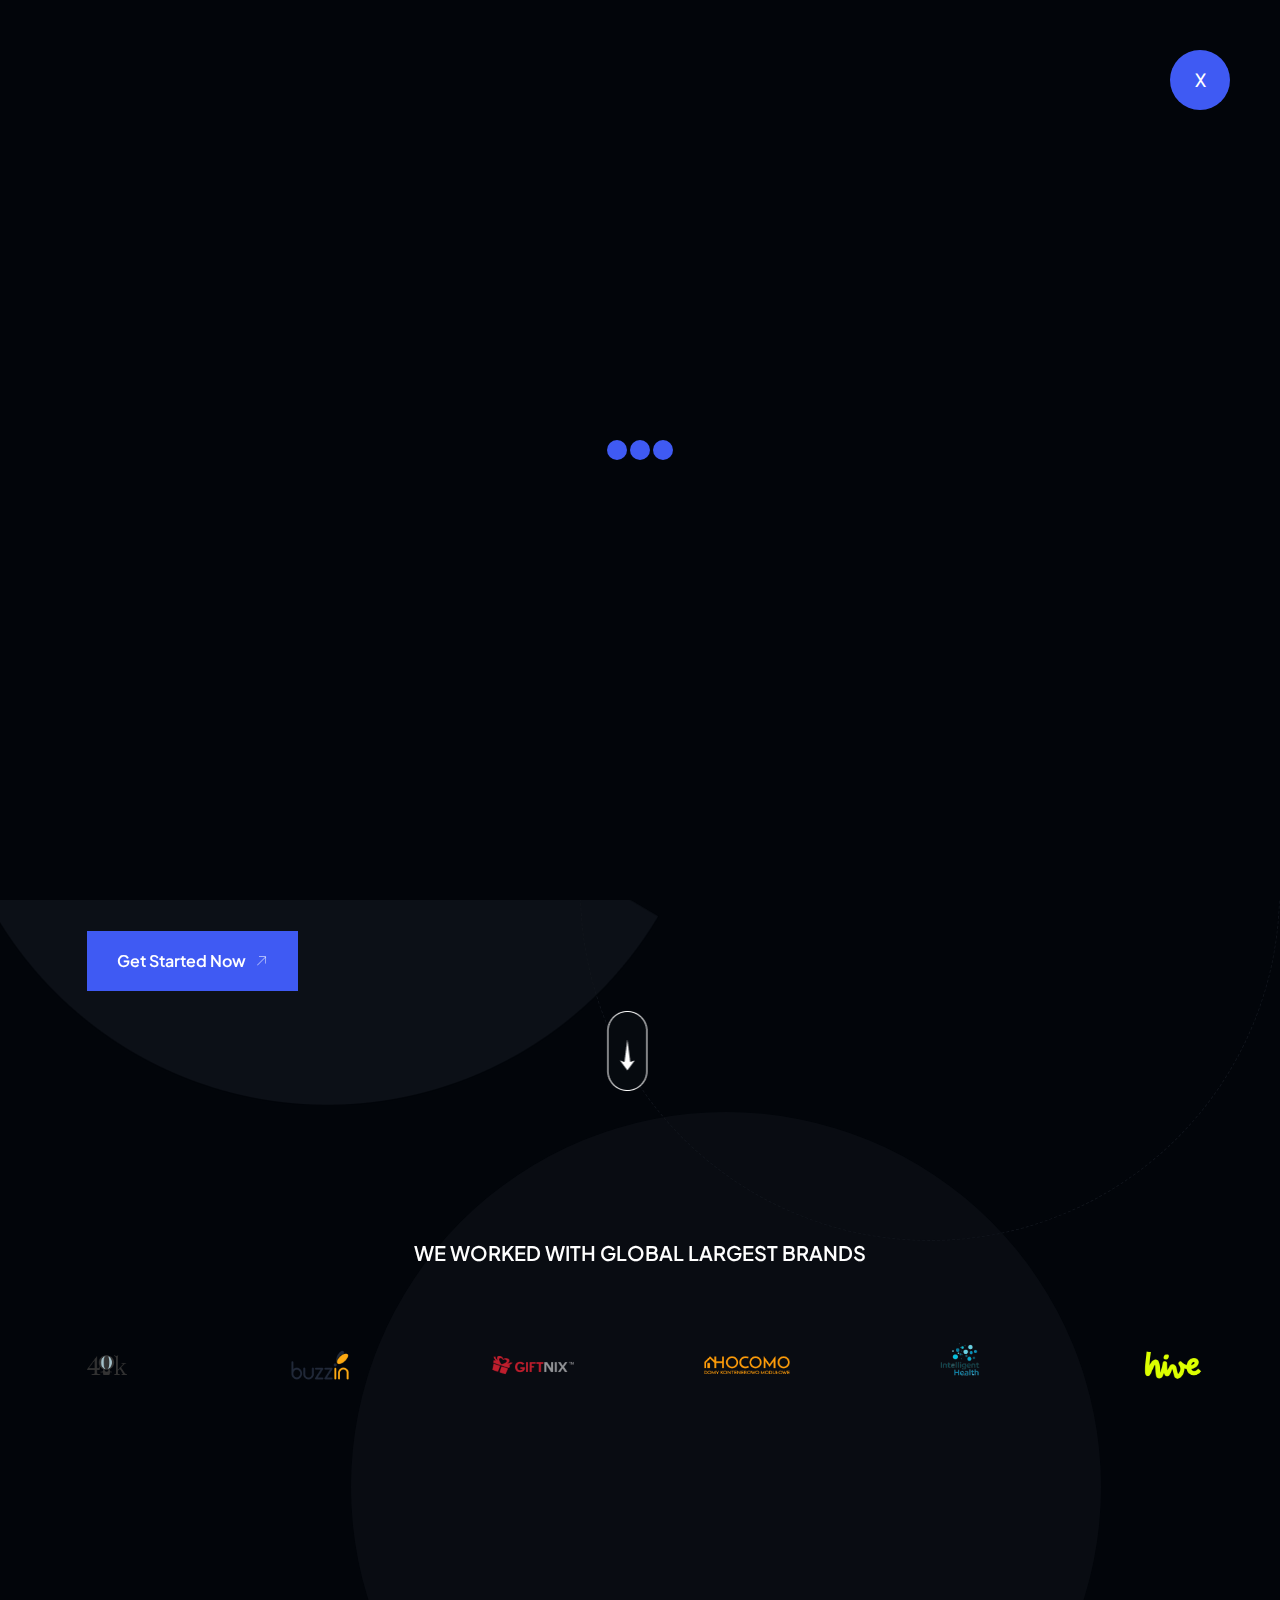
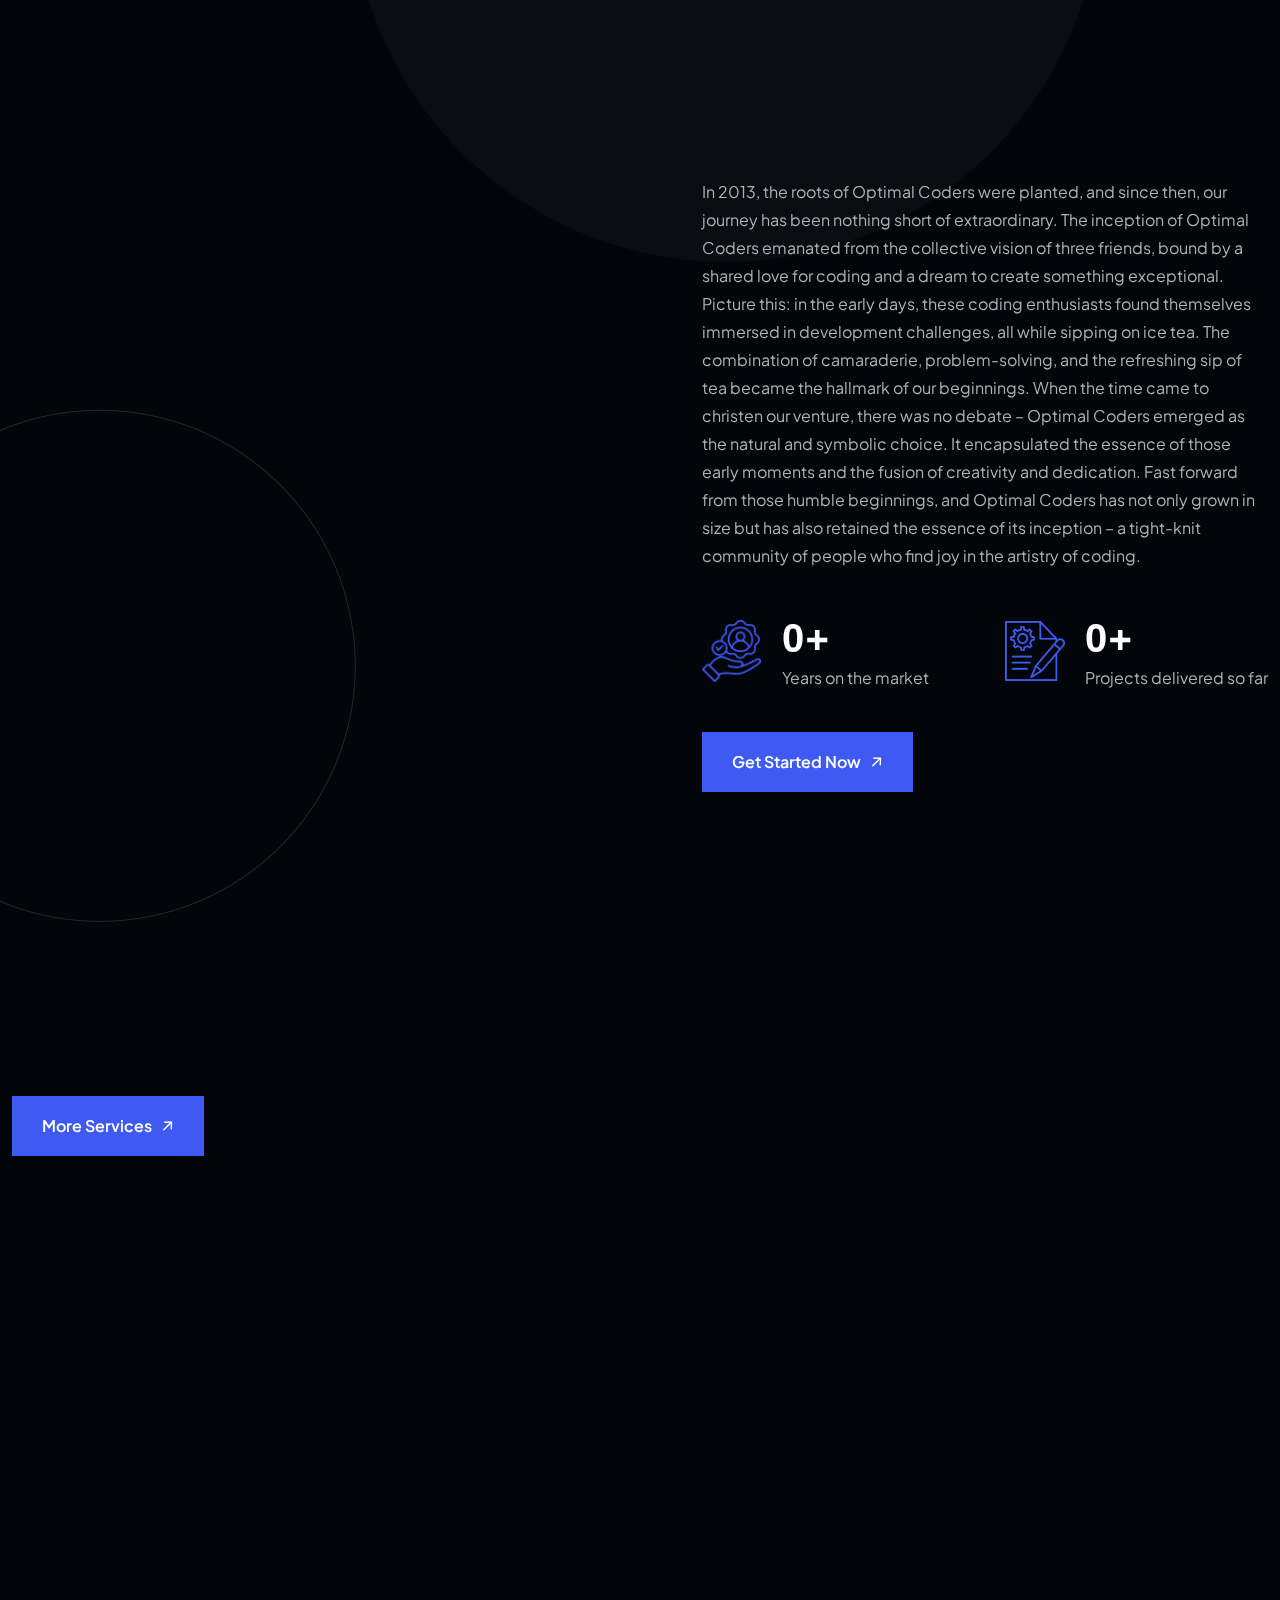
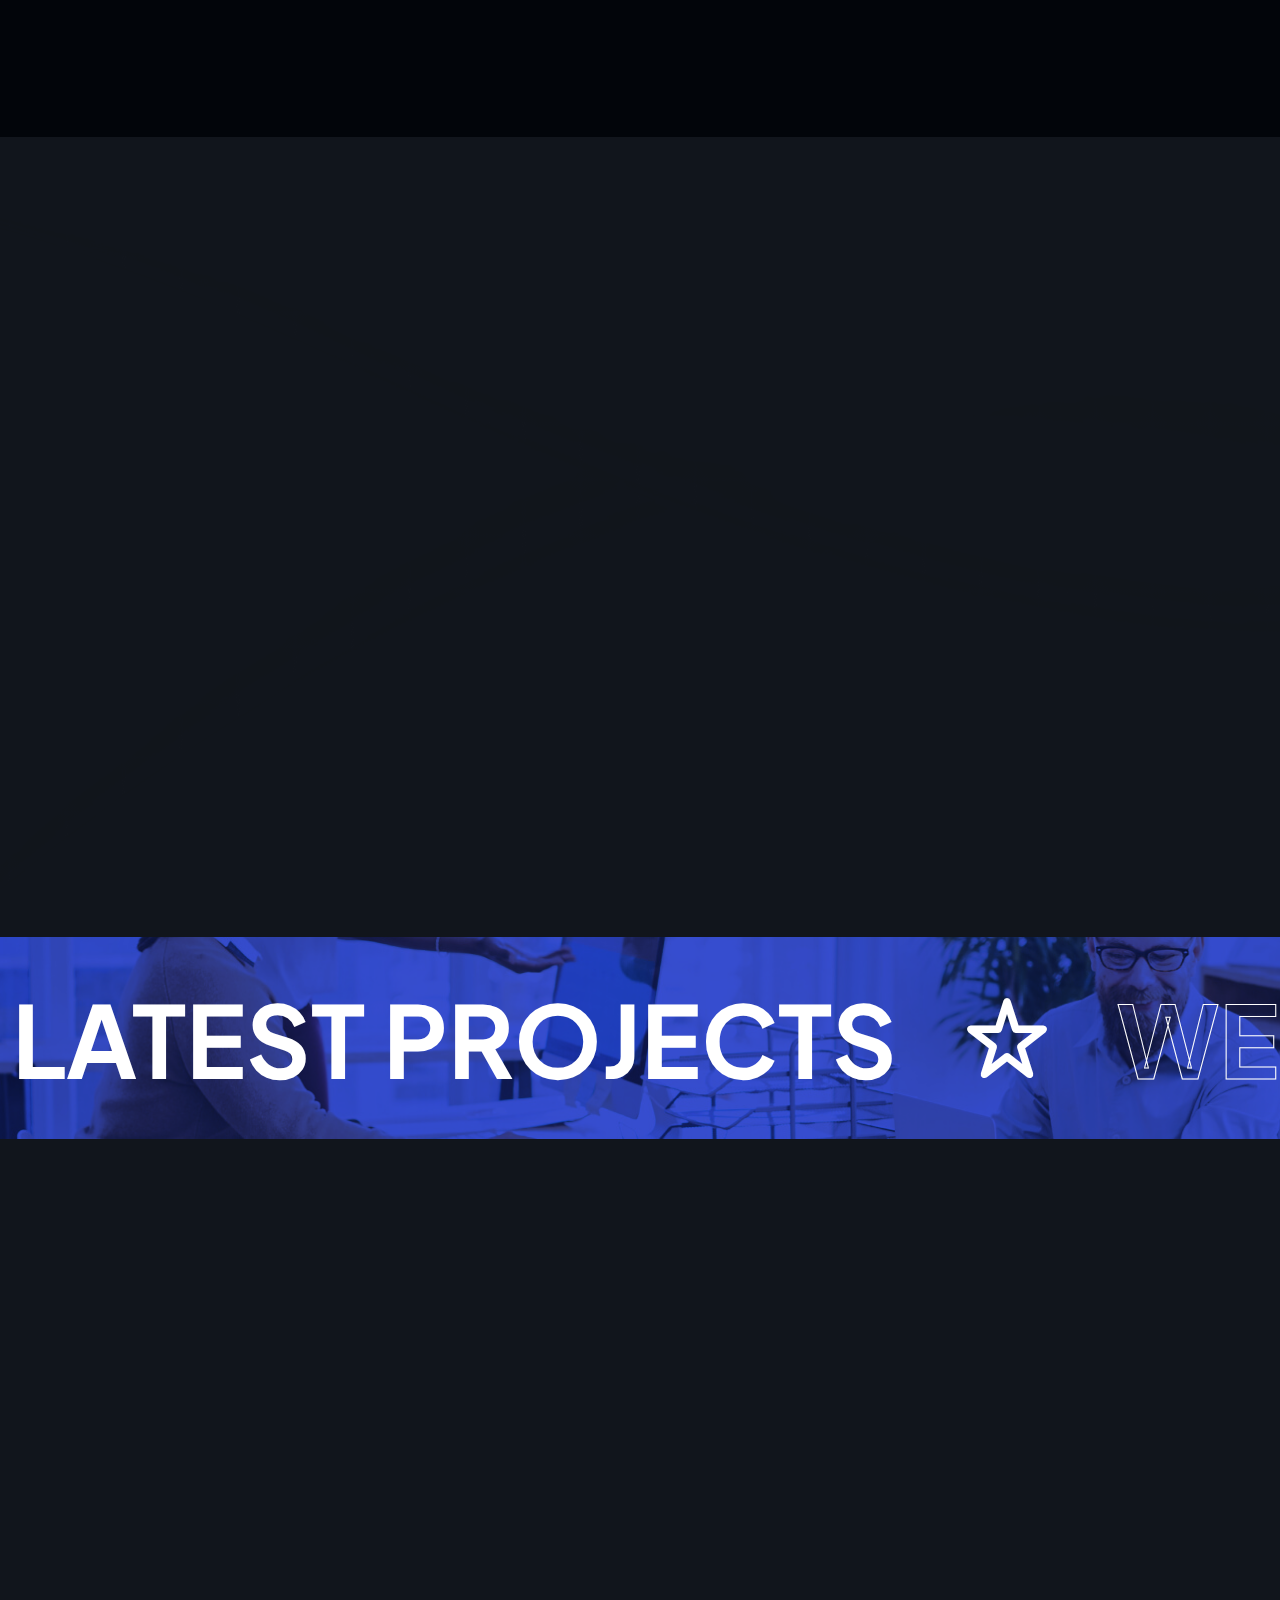
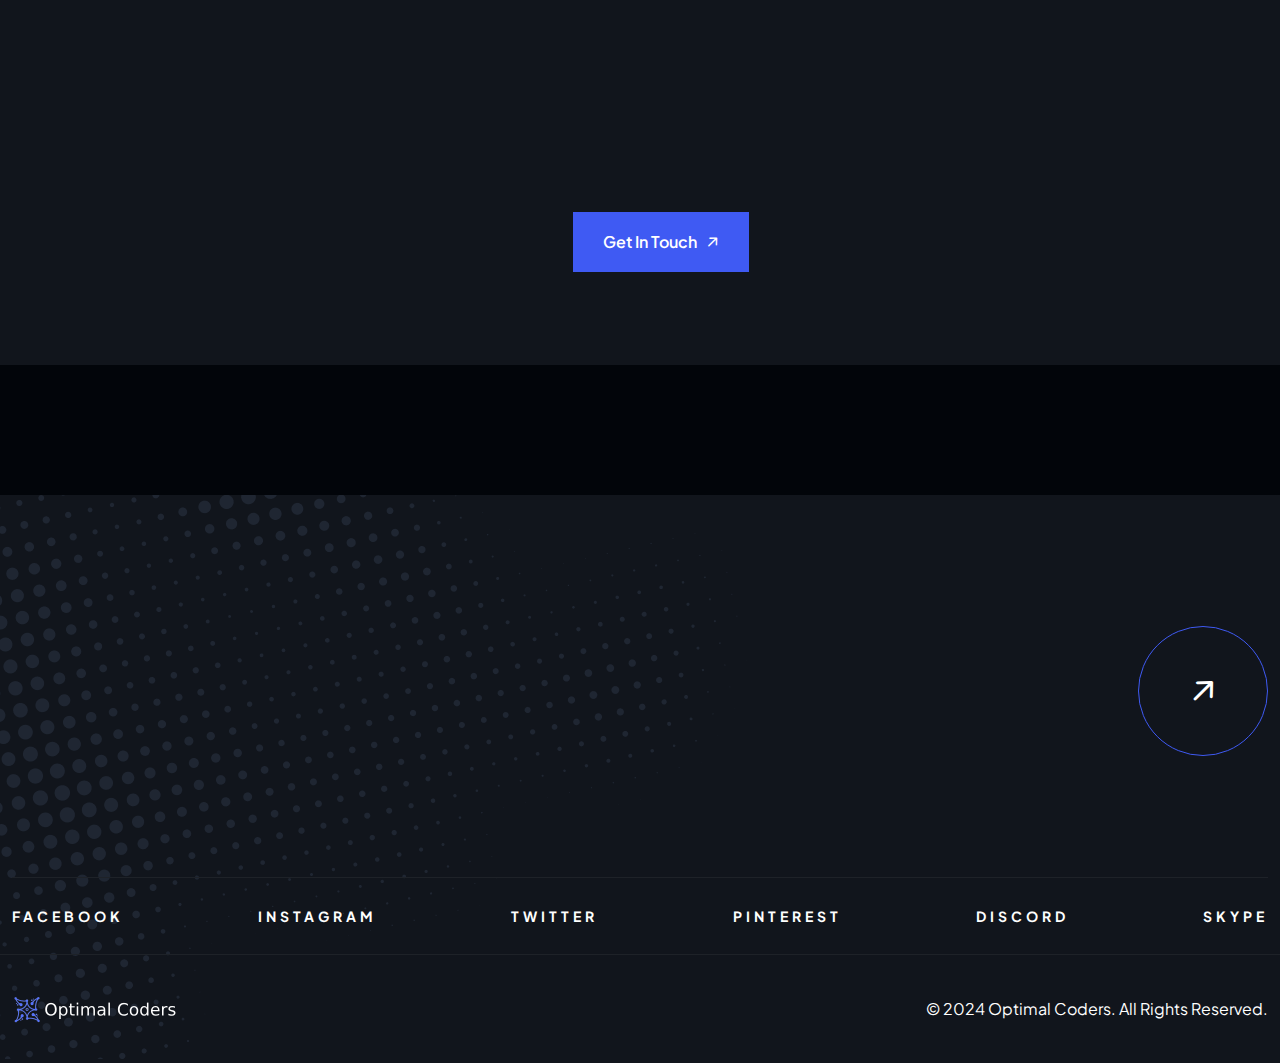
==== commit 559ad6a2: "fix: routing issues" ====
--- a/index.html
+++ b/index.html
@@ -43,22 +43,12 @@
                         <div class="header-menu-wrap">
                             <div class="mobile-menu-items">
                                 <ul>
-                                    <li class="menu-item-has-children active">
-                                        <a href="index.html">Home</a>
-                                        <ul>
-                                            <li><a href="index.html">Web Design</a></li>
-                                            <li><a href="index-2.html">Creative Studio</a></li>
-                                            <li><a href="index.html">Web Development</a></li>
-                                            <li><a href="index-4.html">Modern Agency</a></li>
-                                        </ul>
-                                    </li>
                                     <li class="menu-item-has-children">
                                         <a href="#">Pages</a>
                                         <ul>
                                             <li><a href="about.html">About</a></li>
                                             <li><a href="team.html">Team</a></li>
-                                            <li><a href="team-details.html">Team Details</a></li>
-                                            <li><a href="project.html">Portfolio</a></li>
+                                                <li><a href="project.html">Portfolio</a></li>
                                             <li><a href="project-details.html">Portfolio Details</a></li>
                                             <li><a href="faq.html">Faq</a></li>
                                         </ul>
@@ -293,7 +283,24 @@
                             <div class="section-heading heading-3 mb-0">
                                 <h4 class="sub-heading after-none" data-text-animation="fade-in" data-duration="1.5">About Our Company</h4>
                                 <h2 class="section-title t-up" data-text-animation data-split="word" data-duration="1">We want to bring business and the digital world together</h2>
-                                <p>This is the main factor that sets us apart from our competition and allows us to deliver a specialist business consultancy service. Through our years of experience, we’ve also learned that while each channel has its own set of advantages, they all work best when strategically paired with other channels.</p>
+                                <p>In 2013, the roots of Optimal Coders were planted, and since then, our journey has been
+                                    nothing short of extraordinary. The inception of Optimal Coders emanated from the
+                                    collective vision of three friends, bound by a shared love for coding and a dream to
+                                    create something exceptional.
+    
+                                    Picture this: in the early days, these coding enthusiasts found themselves immersed in
+                                    development challenges, all while sipping on ice tea. The combination of camaraderie,
+                                    problem-solving, and the refreshing sip of tea became the hallmark of our beginnings.
+    
+                                    When the time came to christen our venture, there was no debate – Optimal Coders emerged
+                                    as the natural and symbolic choice. It encapsulated the essence of those early moments
+                                    and the fusion of creativity and dedication.
+    
+                                    Fast forward from those humble beginnings, and Optimal Coders has not only grown in size
+                                    but has also retained the essence of its inception – a tight-knit community of people
+                                    who find joy in the artistry of coding.
+    
+                                </p>
                             </div>
                             <div class="about-counter-wrap">
                                 <div class="about-counter">
@@ -511,122 +518,6 @@
             </div>
         </div>
         <!-- ./ running-text -->
-
-        <section class="team-section-2 pt-130 pb-130 fade-wrapper" data-background="assets/img/bg-img/team-bg.png">
-            <div class="container">
-                <div class="section-heading heading-3 text-center">
-                    <h4 class="sub-heading" data-text-animation="fade-in" data-duration="1.5">Team Members</h4>
-                    <h2 class="section-title" data-text-animation data-split="word" data-duration="1">Experience Team Member</h2>
-                </div>
-                <div class="row gy-lg-0 gy-5">
-                    <div class="col-lg-3 col-md-6 fade-top">
-                        <div class="team-item team-item-2">
-                            <div class="team-thumb">
-                                <div class="gradient-color"></div>
-                                <img src="assets/img/team/team-1.png" alt="team">
-                            </div>
-                            <ul class="team-social-2">
-                                <li class="facebook">
-                                    <a href="#"><i class="fab fa-facebook-f"></i></a>
-                                </li>
-                                <li class="pinterest">
-                                    <a href="#"><i class="fab fa-pinterest"></i></a>
-                                </li>
-                                <li class="twitter">
-                                    <a href="#"><i class="fab fa-twitter"></i></a>
-                                </li>
-                                <li class="instagram">
-                                    <a href="#"><i class="fab fa-instagram"></i></a>
-                                </li>
-                            </ul>
-                            <div class="team-content">
-                                <h3 class="title"><a href="team-details.html">Charlotte Amitina</a></h3>
-                                <span>Ui/Ux Designer</span>
-                            </div>
-                        </div>
-                    </div>
-                    <div class="col-lg-3 col-md-6 fade-top">
-                        <div class="team-item team-item-2">
-                            <div class="team-thumb">
-                                <div class="gradient-color"></div>
-                                <img src="assets/img/team/team-2.png" alt="team">
-                            </div>
-                            <ul class="team-social-2">
-                                <li class="facebook">
-                                    <a href="#"><i class="fab fa-facebook-f"></i></a>
-                                </li>
-                                <li class="pinterest">
-                                    <a href="#"><i class="fab fa-pinterest"></i></a>
-                                </li>
-                                <li class="twitter">
-                                    <a href="#"><i class="fab fa-twitter"></i></a>
-                                </li>
-                                <li class="instagram">
-                                    <a href="#"><i class="fab fa-instagram"></i></a>
-                                </li>
-                            </ul>
-                            <div class="team-content">
-                                <h3 class="title"><a href="team-details.html">William Edward</a></h3>
-                                <span>Project Manager</span>
-                            </div>
-                        </div>
-                    </div>
-                    <div class="col-lg-3 col-md-6 fade-top">
-                        <div class="team-item team-item-2">
-                            <div class="team-thumb">
-                                <div class="gradient-color"></div>
-                                <img src="assets/img/team/team-3.png" alt="team">
-                            </div>
-                            <ul class="team-social-2">
-                                <li class="facebook">
-                                    <a href="#"><i class="fab fa-facebook-f"></i></a>
-                                </li>
-                                <li class="pinterest">
-                                    <a href="#"><i class="fab fa-pinterest"></i></a>
-                                </li>
-                                <li class="twitter">
-                                    <a href="#"><i class="fab fa-twitter"></i></a>
-                                </li>
-                                <li class="instagram">
-                                    <a href="#"><i class="fab fa-instagram"></i></a>
-                                </li>
-                            </ul>
-                            <div class="team-content">
-                                <h3 class="title"><a href="team-details.html">Hannah Chloe</a></h3>
-                                <span>Product Designer</span>
-                            </div>
-                        </div>
-                    </div>
-                    <div class="col-lg-3 col-md-6 fade-top">
-                        <div class="team-item team-item-2">
-                            <div class="team-thumb">
-                                <div class="gradient-color"></div>
-                                <img src="assets/img/team/team-4.png" alt="team">
-                            </div>
-                            <ul class="team-social-2">
-                                <li class="facebook">
-                                    <a href="#"><i class="fab fa-facebook-f"></i></a>
-                                </li>
-                                <li class="pinterest">
-                                    <a href="#"><i class="fab fa-pinterest"></i></a>
-                                </li>
-                                <li class="twitter">
-                                    <a href="#"><i class="fab fa-twitter"></i></a>
-                                </li>
-                                <li class="instagram">
-                                    <a href="#"><i class="fab fa-instagram"></i></a>
-                                </li>
-                            </ul>
-                            <div class="team-content">
-                                <h3 class="title"><a href="team-details.html">Maiselan Willam</a></h3>
-                                <span>Web Developer</span>
-                            </div>
-                        </div>
-                    </div>
-                </div>
-            </div>
-        </section>
-        <!-- ./ team-section -->
 
         <section class="appointment-section pb-130">
             <div class="container">
@@ -674,51 +565,6 @@
         </section>
         <!-- ./ appointment-section -->
 
-        <section class="testimonial-section pb-130 fade-wrapper">
-            <div class="container">
-                <div class="section-heading heading-3 text-center">
-                    <h4 class="sub-heading" data-text-animation="fade-in" data-duration="1.5">Testimonials</h4>
-                    <h2 class="section-title" data-text-animation data-split="word" data-duration="1">Clients feedback</h2>
-                </div>
-                <div class="row gy-lg-0 gy-4 testi-wrap justify-content-center">
-                    <div class="col-lg-4 col-md-6">
-                        <div class="testi-item item-3 text-center fade-top">
-                            <div class="testi-thumb">
-                                <img src="assets/img/testi/testi-author-1.png" alt="img">
-                            </div>
-                            <div class="testi-content">
-                                <h3 class="author">Daniel Joseph <span>Writter</span></h3>
-                                <p>Curabitur accumsan nec aliquam mauris placat primis lacinia egestas congue facilisis ligula leo sociosqu consequat</p>
-                            </div>
-                        </div>
-                    </div>
-                    <div class="col-lg-4 col-md-6">
-                        <div class="testi-item item-3 text-center fade-top">
-                            <div class="testi-thumb">
-                                <img src="assets/img/testi/testi-author-3.png" alt="img">
-                            </div>
-                            <div class="testi-content">
-                                <h3 class="author">Victoria Madison <span>Developer</span></h3>
-                                <p>Curabitur accumsan nec aliquam mauris placat primis lacinia egestas congue facilisis ligula leo sociosqu consequat</p>
-                            </div>
-                        </div>
-                    </div>
-                    <div class="col-lg-4 col-md-6">
-                        <div class="testi-item item-3 mb-0 text-center fade-top">
-                            <div class="testi-thumb">
-                                <img src="assets/img/testi/testi-author-2.png" alt="img">
-                            </div>
-                            <div class="testi-content">
-                                <h3 class="author">Nicholas Thomas <span>Marketer</span></h3>
-                                <p>Curabitur accumsan nec aliquam mauris placat primis lacinia egestas congue facilisis ligula leo sociosqu consequat</p>
-                            </div>
-                        </div>
-                    </div>
-                </div>
-            </div>
-        </section>
-        <!-- ./ testimonial-section -->
-
         <footer class="footer-section footer-2 footer-3 bg-dark-1 overflow-hidden">
             <div class="shape"><img src="assets/img/shapes/footer-shape-2.png" alt="footer"></div>
             <div class="container">
